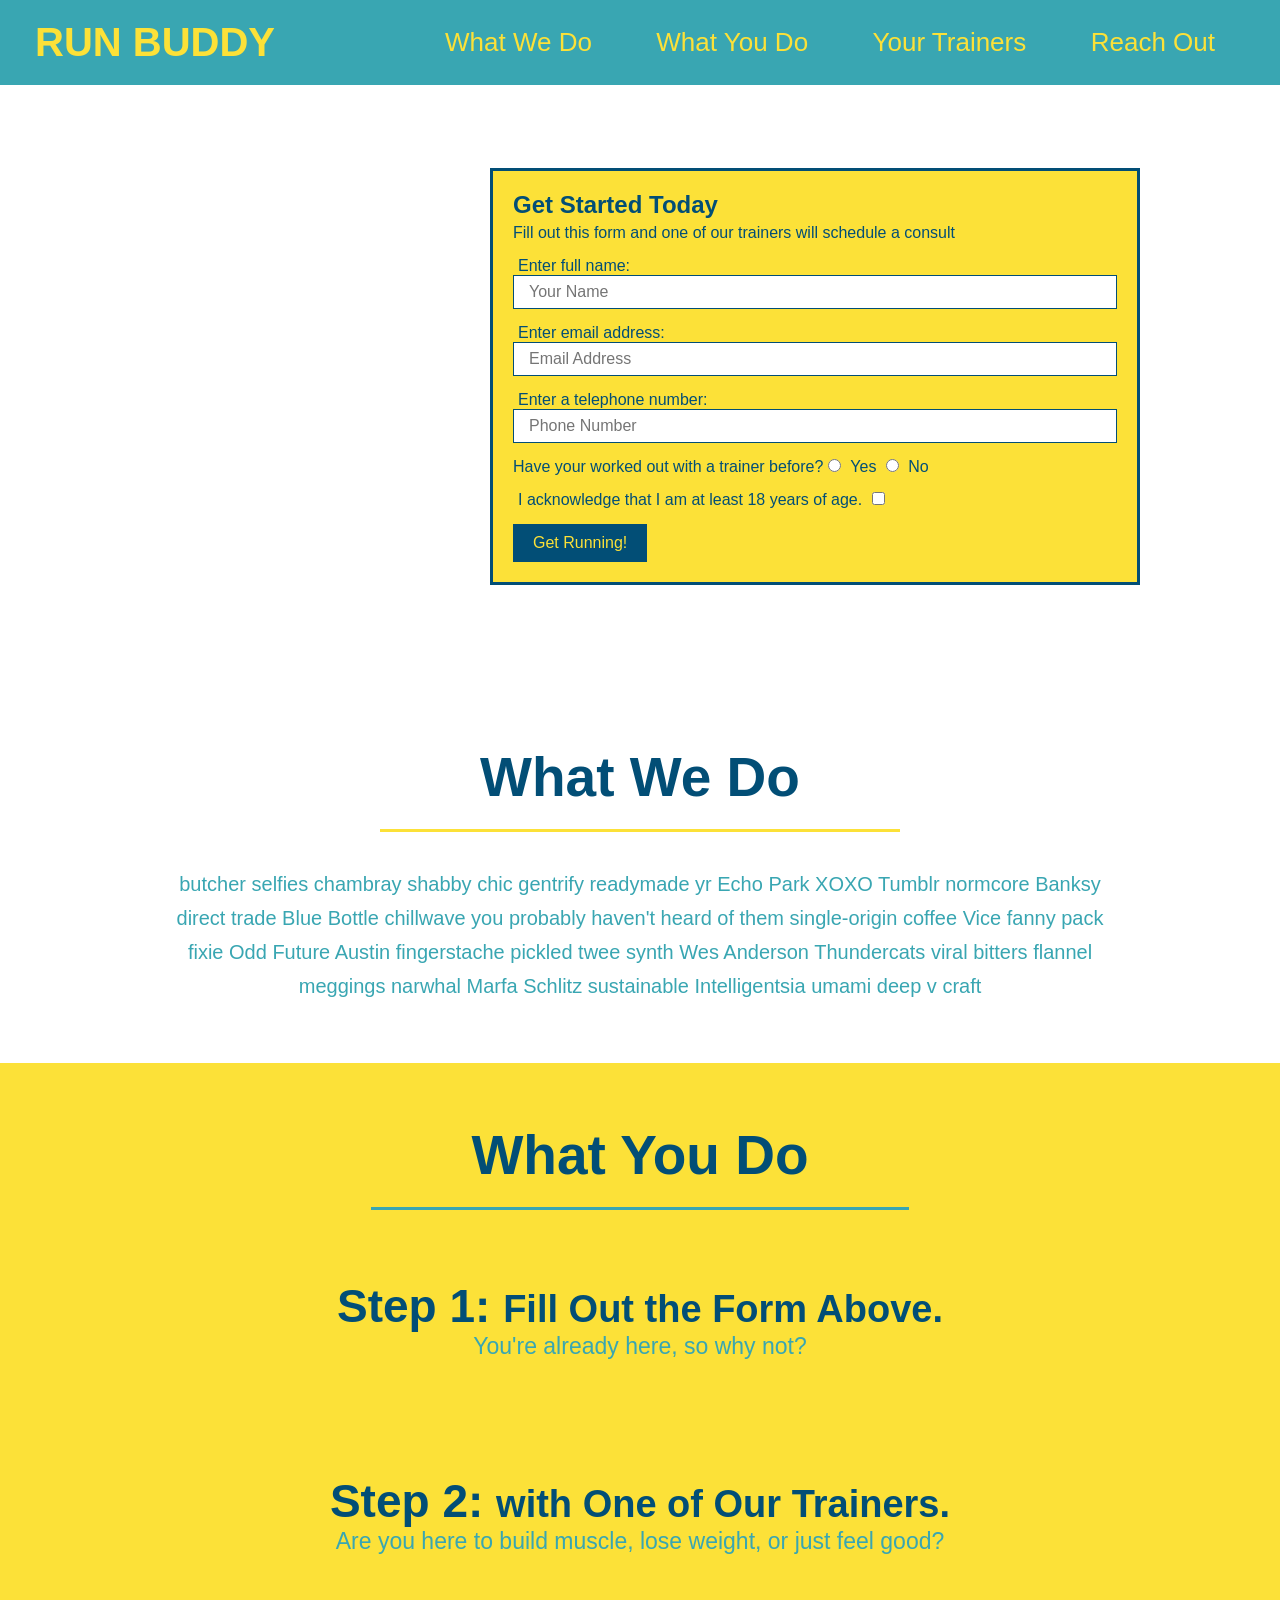
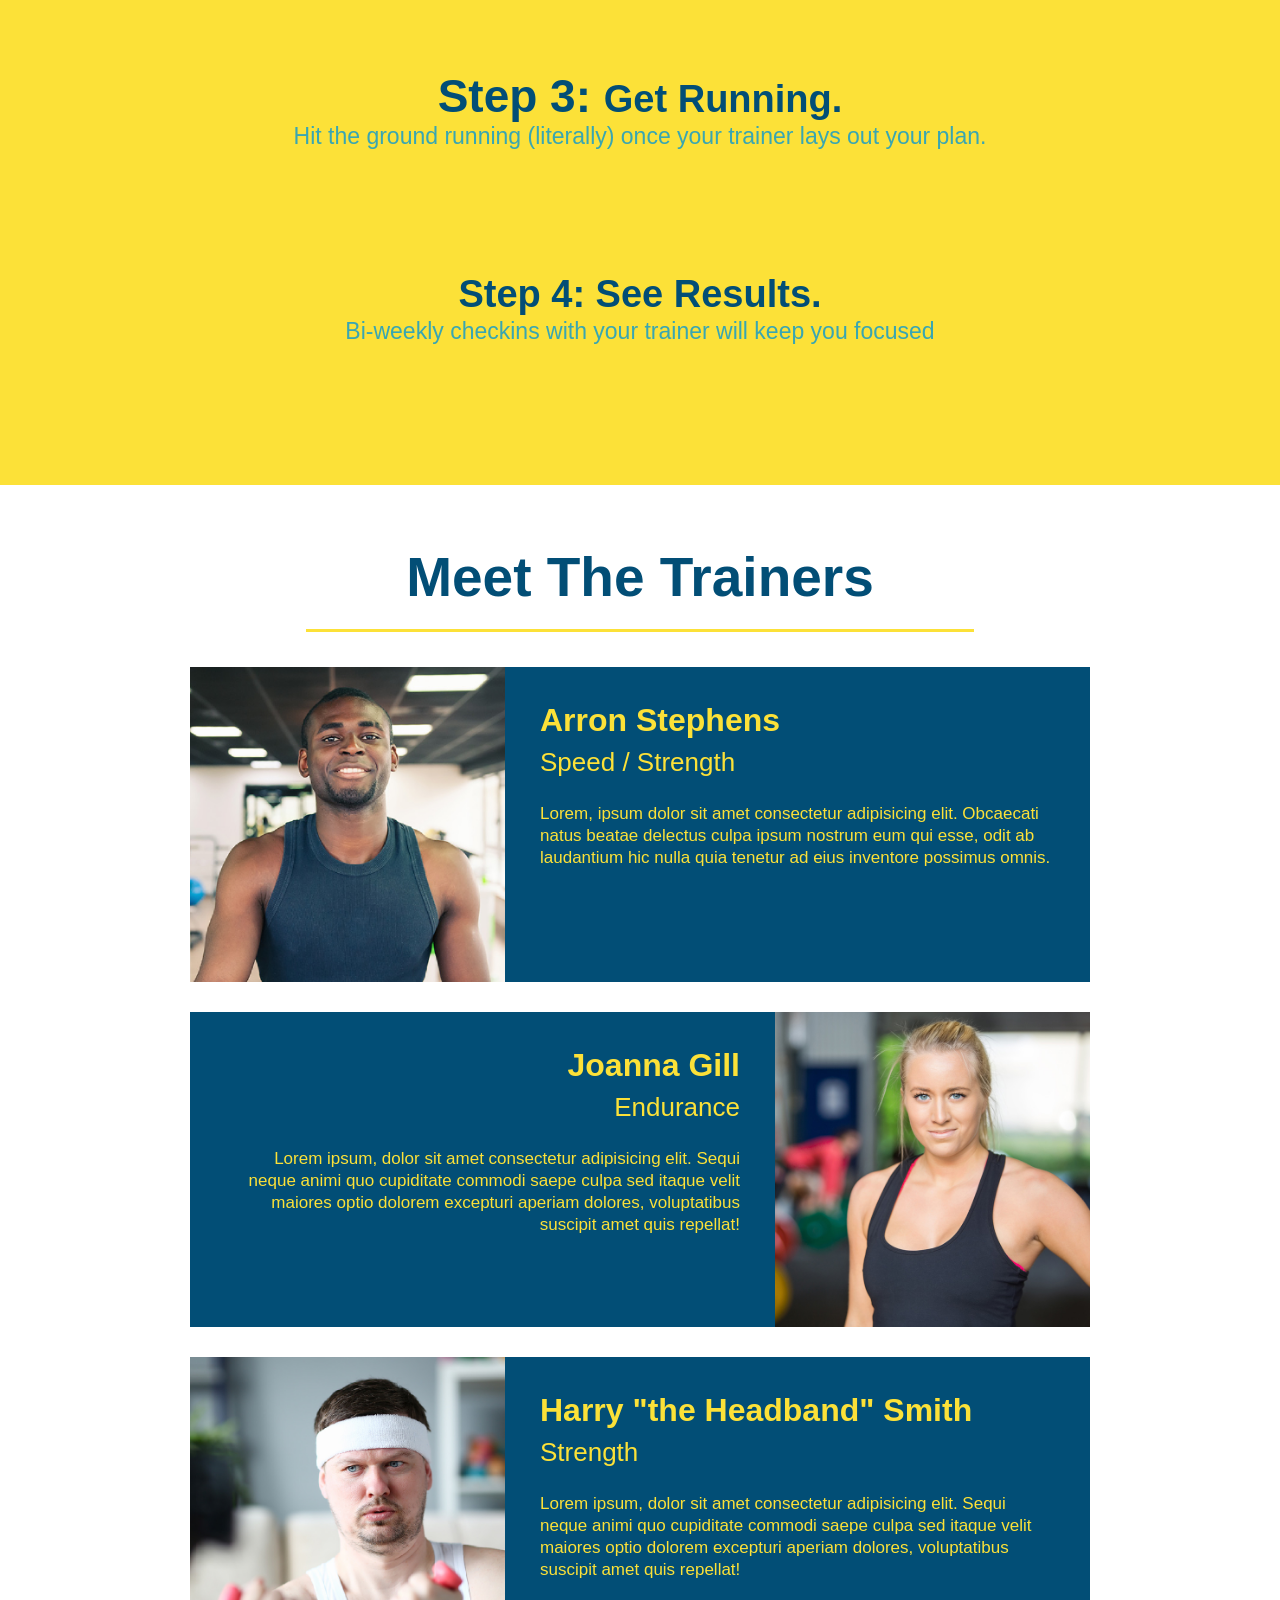
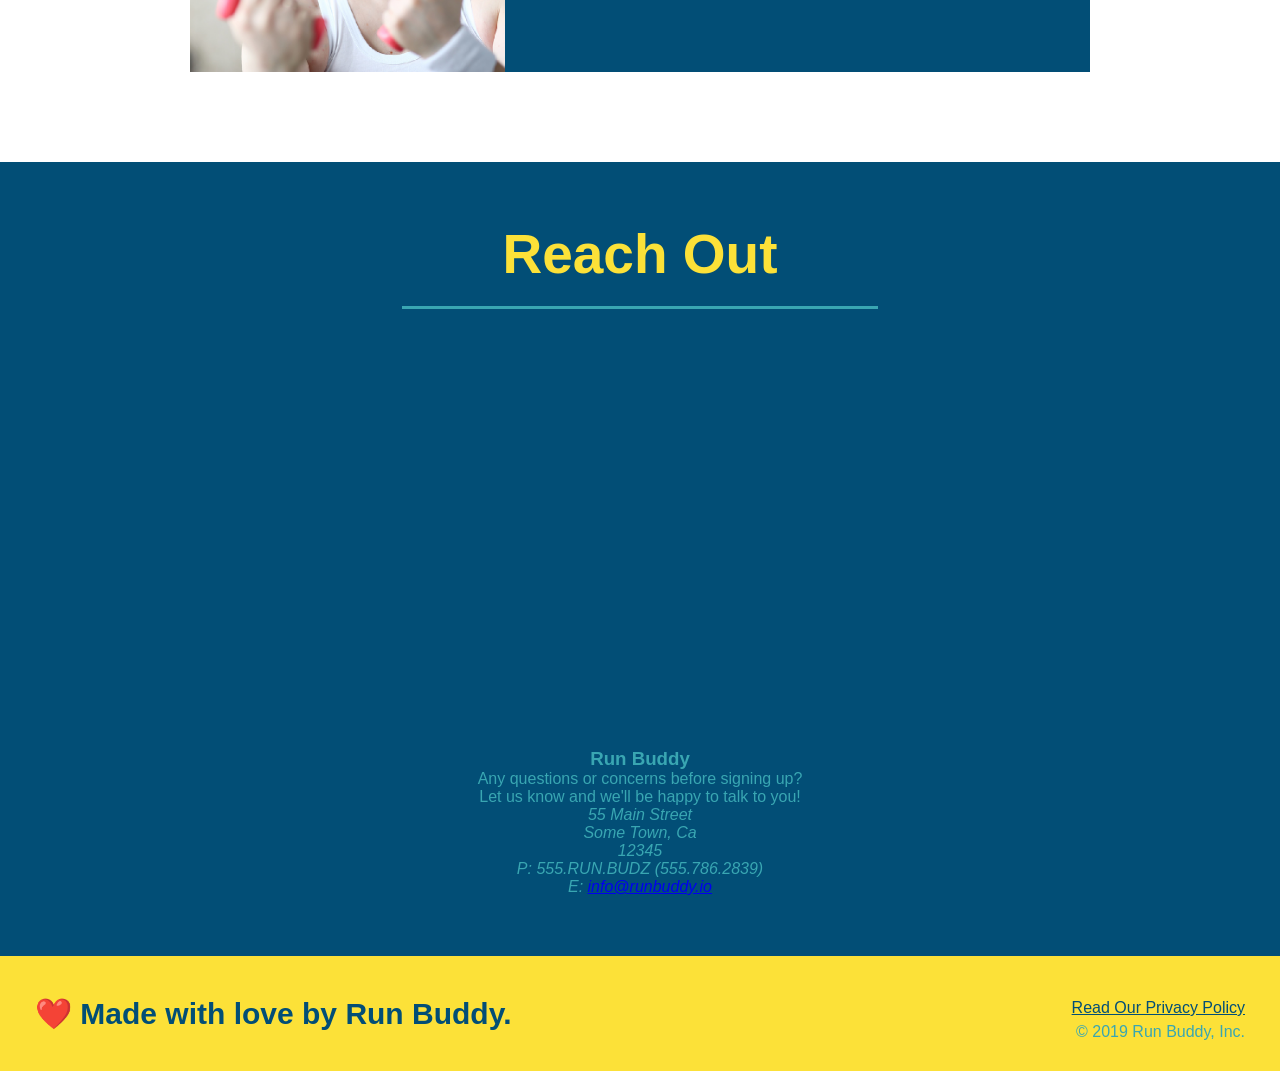
==== index.html @ e0ef7511 "style contact info" ====
<!DOCTYPE html>
<html lang='en'>
    <head>
        <meta charset='UTF-8'/>
        <title>Run Buddy</title>
        <link rel="stylesheet" href="./assets/css/style.css">
    </head>
    <body>
        <!--navigation-->
        <header>
            <h1>RUN BUDDY</h1>
            <nav>
                <ul>
                    <!--list item element-->
                    <li>
                        <!--  anchor element-->
                        <a href='#what-we-do'>What We Do</a>
                    </li>
                    <li>
                        <a href='#what-you-do'>What You Do</a>
                    </li>
                    <li>
                        <a href='#your-trainers'>Your Trainers</a>
                    </li>
                    <li>
                        <a href='#reach-out'>Reach Out</a>                         
                    </li>
                </ul>
            </nav>
        </header>

        <!--hero/jumbotron-->
        <section class="hero">
            <div class="hero-form">
                <h3>Get Started Today</h3>
                <p>Fill out this form and one of our trainers will schedule a consult</p>
                <!--Add form element-->
                <form>
                    <label for="name">Enter full name:</label>
                    <input type="text" placeholder="Your Name" name="name" id="name" class="form-input">
                    
                    <label for="email">Enter email address:</label>
                    <input type="text" placeholder="Email Address" name="email" id="email" class="form-input">
                    
                    <label for="phone">Enter a telephone number:</label>
                    <input type="text" placeholder="Phone Number" name="phone" id="phone" class="form-input">
                    <p>
                        Have your worked out with a trainer before?
                        <input type="radio" name="trainer-confirm" id="trainer-yes" />
                        <label for="trainer-yes">Yes</label>
                        <input type="radio" name="trainer-confirm" id="trainer-no" />
                        <label for="trainer-no">No</label>
                    </p>
                    <p>
                        <label for="checkbox" >
                            I acknowledge that I am at least 18 years of age.
                        </label>
                        <input type="checkbox" name="age-confirm" id="checkbox" />
                    </p>
                    <button type="submit">
                        Get Running!
                    </button>
                </form>
            </div>
        </section>

       <!-- "what we do" section -->
<section id="what-we-do" class="intro">
    <h2 class="section-title primary-border">What We Do</h2>
    <p>
      butcher selfies chambray shabby chic gentrify readymade yr Echo Park XOXO Tumblr normcore Banksy direct trade Blue Bottle chillwave you probably haven't heard of them single-origin coffee Vice fanny pack fixie Odd Future Austin fingerstache pickled twee synth Wes Anderson Thundercats viral bitters flannel meggings narwhal Marfa Schlitz sustainable Intelligentsia umami deep v craft
    </p>
  </section>
  
  <!-- "what you do" section -->
  <section id="what-you-do" class='steps'>
    <h2 class="section-title secondary-border">What You Do</h2>
  
    <div>
        <img src="./assets/images/step-1.svg" alt="" />
      <h3>Step 1: <span>Fill Out the Form Above.</span></h3>
      <p>You're already here, so why not?</p>
    </div>
  
    <div>
        <img src="./assets/images/step-2.svg" alt="" />
        <h3>Step 2: <span> with One of Our Trainers.</span></h3>
        <p>Are you here to build muscle, lose weight, or just feel good?</p>
      </div>
      
      <div>
        <img src="./assets/images/step-3.svg" alt="" />
        <h3>Step 3: <span>Get Running.</span></h3>
        <p>Hit the ground running (literally) once your trainer lays out your plan.</p>
      </div>
      
      <div>
        <img src="./assets/images/step-4.svg" alt="" />
        <h3><span>Step 4: See Results.</span></h3>
        <p>Bi-weekly checkins with your trainer will keep you focused</p>
      </div>
  </section>

        <!--"meet the trainers" section-->
         <section id="your-trainers" class="trainers">
             <h2 class="section-title primary-border">Meet The Trainers</h2>
             <article class="trainer">
                <img src="./assets/images/trainer-1.jpg" alt="Arron Stephens in his workout clothes, ready to pump iron" />
                <div class="trainer-bio text-left">
                    <h3>Arron Stephens</h3>
                    <h4>Speed / Strength</h4>
                    <p>
                        Lorem, ipsum dolor sit amet consectetur adipisicing elit. Obcaecati natus beatae delectus culpa ipsum nostrum eum qui esse, odit ab laudantium hic nulla quia tenetur ad eius inventore possimus omnis.
                    </p>
                </div>
            </article>
            <!-- second trainer bio -->
            <article class="trainer">
            <div class="trainer-bio text-right">
                <h3>Joanna Gill</h3>
                <h4>Endurance</h4>
                <p>
                Lorem ipsum, dolor sit amet consectetur adipisicing elit. Sequi neque animi quo cupiditate commodi saepe culpa sed
                itaque velit maiores optio dolorem excepturi aperiam dolores, voluptatibus suscipit amet quis repellat!
                </p>
            </div>
            <img src="./assets/images/trainer-2.jpg" alt="Joanna Gill cooling off after a workout" />
            </article>

            <!-- third trainer bio -->
            <article class="trainer">
            <img src="./assets/images/trainer-3.jpg" alt="Harry Smith wearing a headband and lifting comically small pink weights" />
            <div class="trainer-bio text-left">
                <h3>Harry "the Headband" Smith</h3>
                <h4>Strength</h4>
                <p>
                Lorem ipsum, dolor sit amet consectetur adipisicing elit. Sequi neque animi quo cupiditate commodi saepe culpa sed
                itaque velit maiores optio dolorem excepturi aperiam dolores, voluptatibus suscipit amet quis repellat!
                </p>
            </div>
            </article>
         </section>

         <!--"reach out" section-->
         <section id="reach-out" class="contact">
            <h2 class="section-title secondary-border">Reach Out</h2>
             <div class="contact-info">
                <iframe 
                src="https://www.google.com/maps/embed?pb=!1m18!1m12!1m3!1d3577.569282111746!2d-81.77278468458314!3d26.27563899354882!2m3!1f0!2f0!3f0!3m2!1i1024!2i768!4f13.1!3m3!1m2!1s0x88db1c07084b2629%3A0xa63853bd81640ff9!2s148%20Cypress%20Way%20E%2C%20Naples%2C%20FL%2034110!5e0!3m2!1sen!2sus!4v1646103007424!5m2!1sen!2sus" 
                width="400" 
                height="400" 
                style="border:0;" 
                allowfullscreen="" 
                loading="lazy">
                </iframe>
            </div>
            <div>
                <h3>Run Buddy</h3>
                <p>
                  Any questions or concerns before signing up?
                  <br />
                  Let us know and we'll be happy to talk to you!
                </p>
                <address>
                  55 Main Street <br/>
                  Some Town, Ca <br/>
                  12345<br />
                  P: 555.RUN.BUDZ (555.786.2839)<br/>
                  E: <a href="mailto:info@runbuddy.io">info@runbuddy.io</a>
                </address>
              </div>
         </section>
    

         <!--footer-->
         <footer>
             <h2>❤️ Made with love by Run Buddy.</h2>
             <div>
                 <a href="#"> Read Our Privacy Policy</a><br />
                 &copy; 2019 Run Buddy, Inc.
             </div>
         </footer>
    </body>
</html>
---- assets/css/style.css ----
*{
    margin:0;
    padding:0;
    box-sizing: border-box;
}
header h1{
    font-weight: bolder;
    font-size: 40px;
    color: #fce138;
    margin: 0;
    display: inline;
}
 header a{
     text-decoration: none;
     color:#fce138;
 }
 header nav{
     float: right;
     margin: 7px 0;
 }
 header nav ul li{
     display: inline;
}
header nav ul li a{
    margin: 0 30px;
    font-weight: lighter;
    font-size: 26px;
}

header{
    padding: 20px 35px;
    background-color:#39a6b2;
}
body {
    color: #39a6b2;
    font-family: Arial, Helvetica, sans-serif;
} 
footer{
    background: #fce138;
    width: 100%;
    padding: 40px 35px;
}
footer h2{
    display: inline;
    color: #024e76;
    font-size: 30px;
    margin: 0;
}
footer div{
    float: right;
    line-height: 1.5;
    text-align: right;
}
footer a{
    color:#024e76;
}
section{
 
    padding: 60px;

}
.hero{
    background-image: url("../images/hero-bg.jpg");
    height: 600px;
    background-size: cover;
    background-position: center;
    position: relative;
}
.hero-form {
    border: 3px solid #024e76;
    background-color: #fce138;
    padding: 20px;
    width: 650px;
    color: #024e76;
    position: absolute;
    bottom: 100px;
    right: 140px;
  }
.hero-form h3 {
    font-size: 24px;
    margin: 0;
  }
  
  .hero-form p {
    margin: 5px 0 15px 0;
  }
  
  .form-input {
    border: 1px solid #024e76;
    display: block;
    padding: 7px 15px;
    font-size: 16px;
    color: #024e76;
    width: 100%;
    margin-bottom: 15px;
  }
  .hero-form label{
      margin: 0 5px;
  }
  .hero-form button {
    color: #fce138;
    background-color: #024e76;
    border: none;
    padding: 10px 20px;
    font-size: 16px;
  }
  /* HERO STYLES END */
  .intro{
      text-align:center;
  }
  .intro h2 {

  }
  .intro p {
    line-height: 1.7;
    color: #39a6b2;
    width: 80%;
    font-size: 20px;
    margin: 0 auto;
  }
  .steps{
      text-align: center;
      background:#fce138;
  }
  .steps h2 {

  }
  .section-title {
    font-size: 55px;
    color: #024e76;
    margin-bottom: 35px;
    padding: 0 100px 20px 100px;
    display: inline-block;
    border-bottom: 3px solid;
  }
  
  .primary-border {
    border-color: #fce138;
  }
  
  .secondary-border {
    border-color: #39a6b2;
  }
  .steps div {
    margin-bottom: 80px;
  }
  
  .steps img {
    width: 15%;
    margin: 10px 0;
  }
  
  .steps h3 {
    color: #024e76;
    font-size: 46px;
    margin-top: 10px;
  }
  
  .steps p {
    color: #39a6b2;
    font-size: 23px;
  }
  .steps span {
    font-size: 38px;
  }
  .trainers{
    text-align:center;
  }
  .trainer {
    width: 900px;
    margin: 0 auto 30px auto;
    background: #024e76;
    color: #fce138;
    overflow: auto;
  }
  .trainer img {
    width: 35%;
    float: left;
    overflow: auto;
  }
  
  .trainer-bio {
    padding: 35px;
    float: left;
    width: 65%;
    overflow: auto;
  }
  .text-left {
    text-align: left;
  }
  
  .text-right {
    text-align: right;
  }
  .trainer-bio h3 {
    font-size: 32px;
    margin-bottom: 8px;
  }
  
  .trainer-bio h4 {
    font-weight: lighter;
    font-size: 26px;
    margin-bottom: 25px;
  }
  
  .trainer-bio p {
    font-size: 17px;
    line-height: 1.3;
  }
  .contact {
    text-align: center;
    background: #024e76;
  }
  .contact h2 {
    color: #fce138;
  }
  .contact-info iframe {
    width: 400px;
    height: 400px;
  }
  .contact-info div {
    width: 410px;
    display: inline-block;
    vertical-align: top;
    text-align: left;
    margin: 30px 0 0 60px;
    color: white;
  }
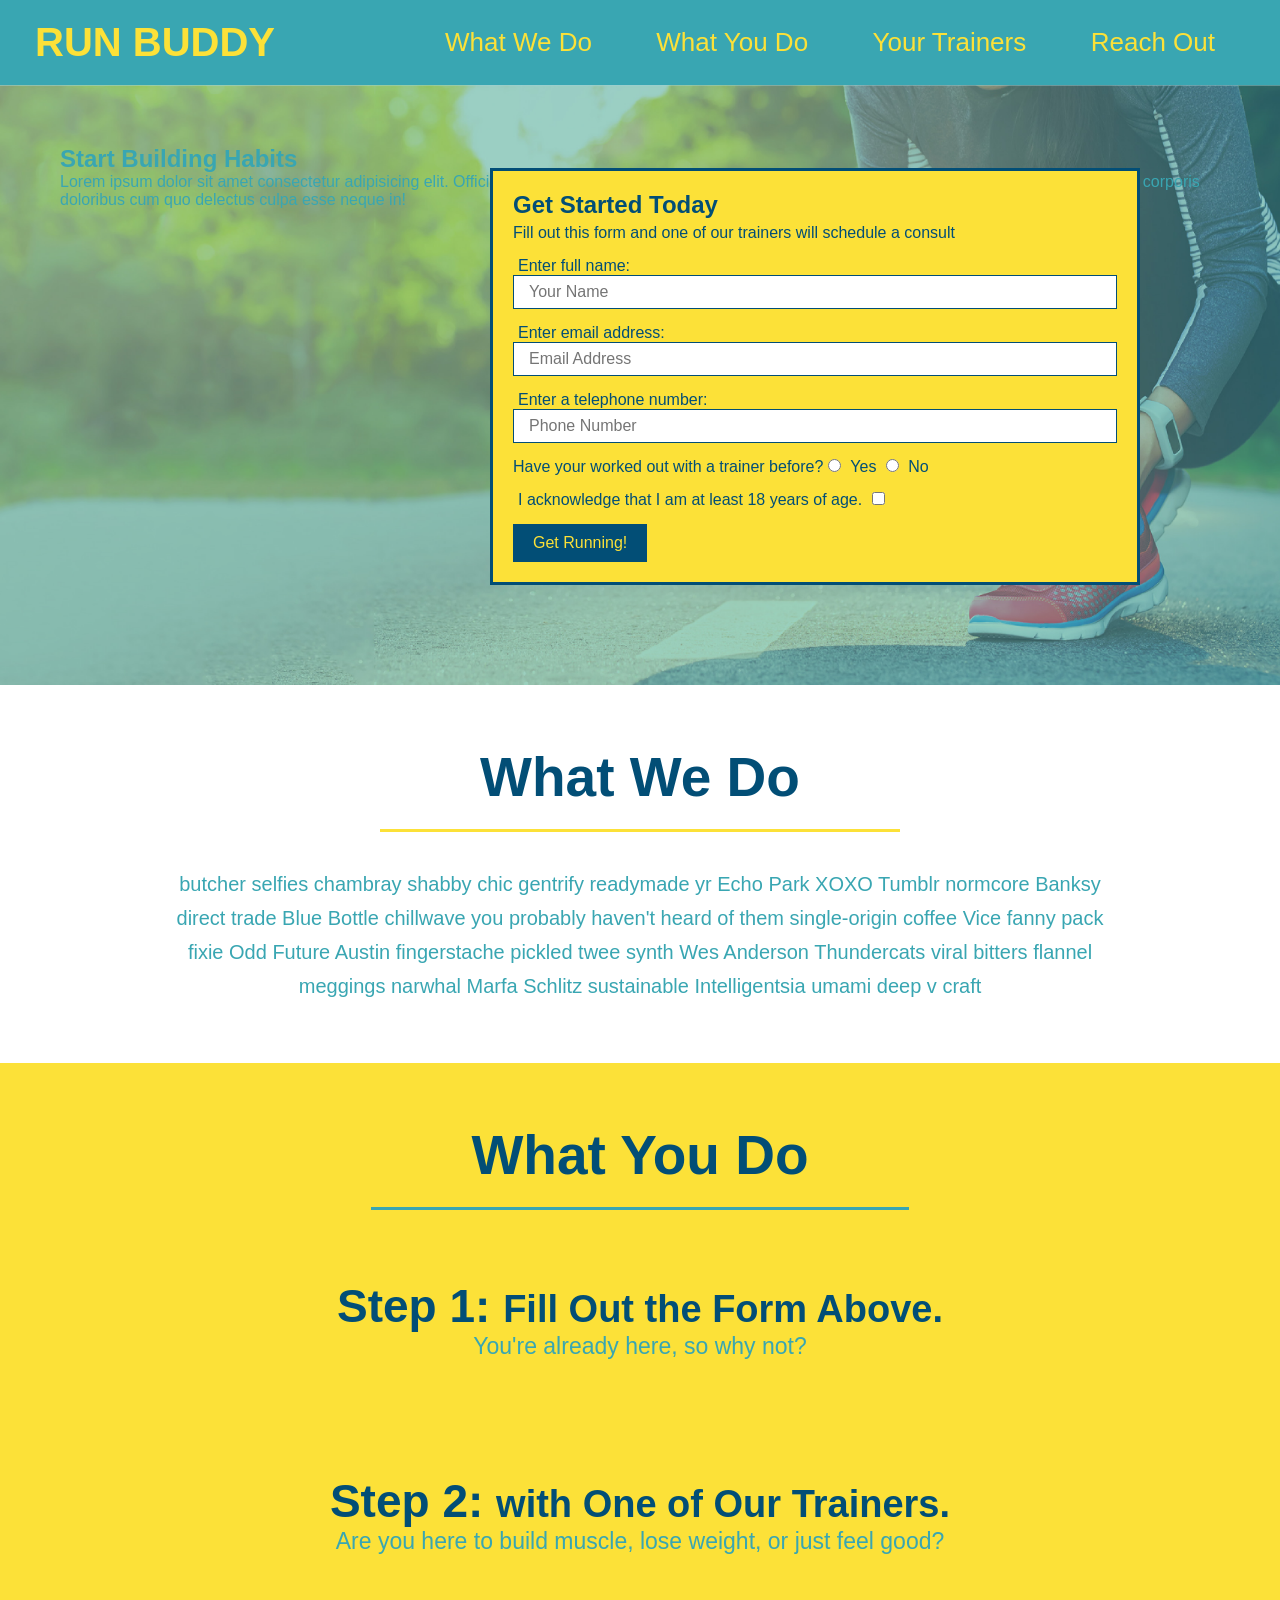
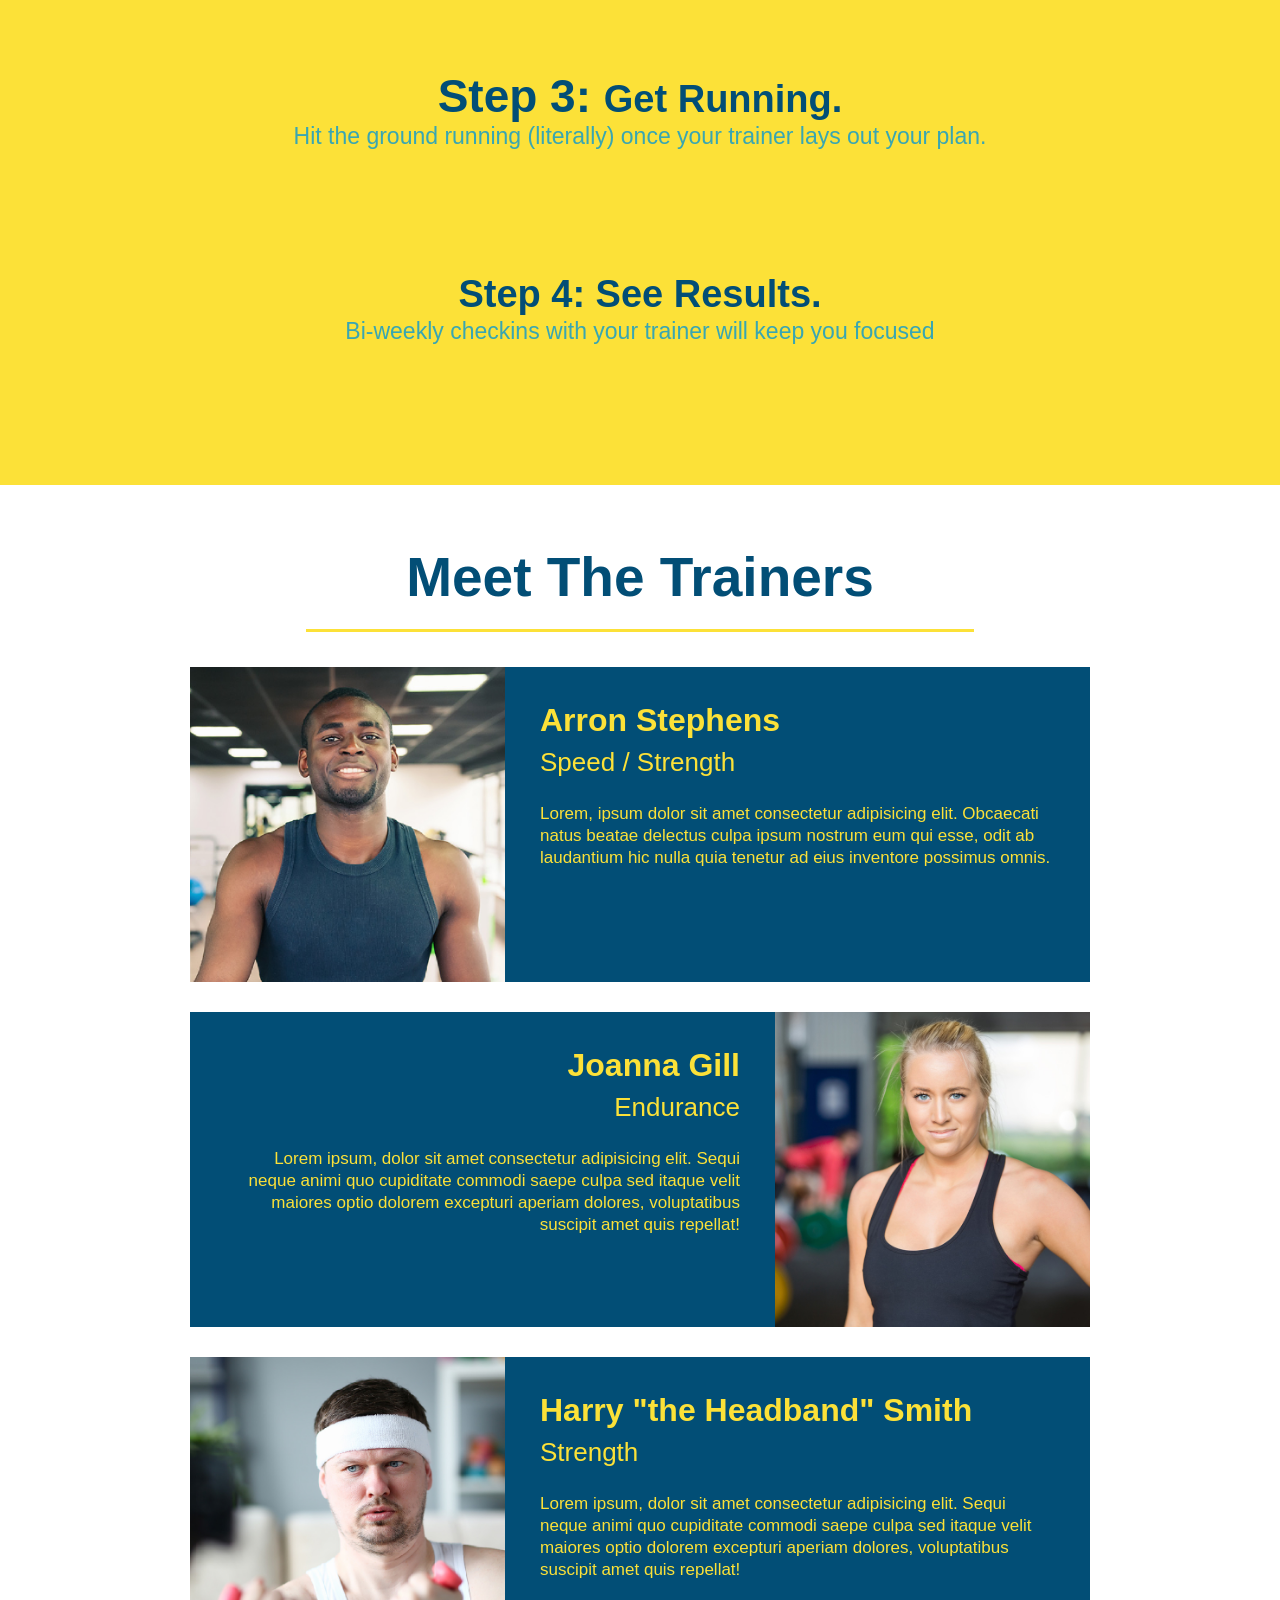
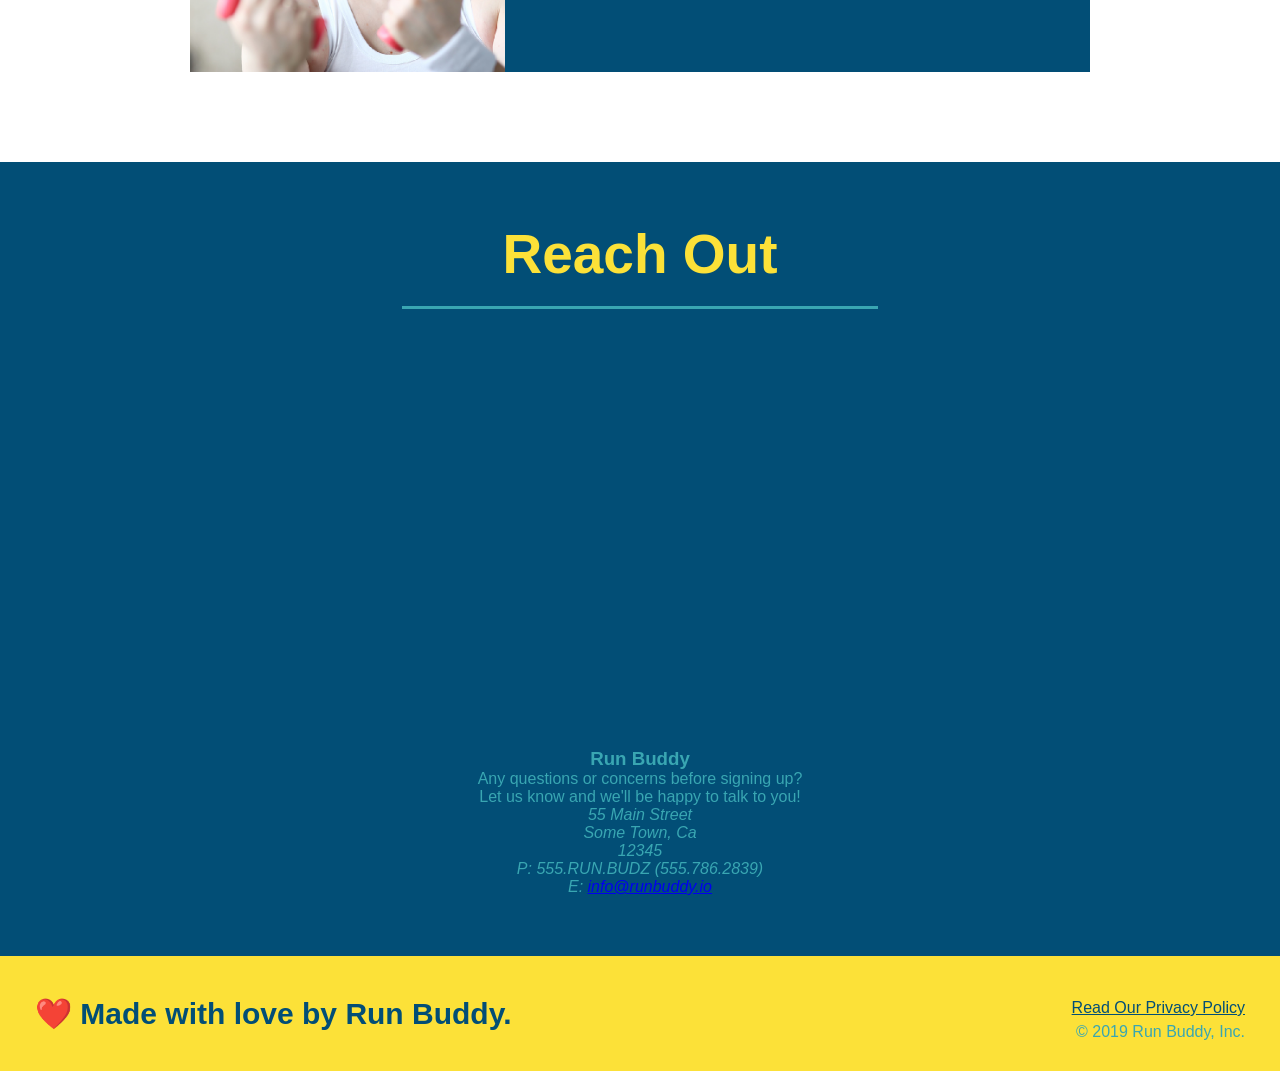
==== commit f441ae43: "add content to hero, replace image" ====
--- a/index.html
+++ b/index.html
@@ -31,6 +31,12 @@
 
         <!--hero/jumbotron-->
         <section class="hero">
+            <div class="hero-cta">
+                <h2>Start Building Habits</h2>
+                <p>
+                    Lorem ipsum dolor sit amet consectetur adipisicing elit. Officiis, quae. Maxime modi pariatur esse nemo porro. Praesentium accusantium libero id, magni corporis doloribus cum quo delectus culpa esse neque in!
+                </p>
+            </div>
             <div class="hero-form">
                 <h3>Get Started Today</h3>
                 <p>Fill out this form and one of our trainers will schedule a consult</p>
@@ -143,12 +149,10 @@
 
          <!--"reach out" section-->
          <section id="reach-out" class="contact">
-            <h2 class="section-title secondary-border">Reach Out</h2>
+            <h2 class="section-title secondary-border contact-info">Reach Out</h2>
              <div class="contact-info">
                 <iframe 
                 src="https://www.google.com/maps/embed?pb=!1m18!1m12!1m3!1d3577.569282111746!2d-81.77278468458314!3d26.27563899354882!2m3!1f0!2f0!3f0!3m2!1i1024!2i768!4f13.1!3m3!1m2!1s0x88db1c07084b2629%3A0xa63853bd81640ff9!2s148%20Cypress%20Way%20E%2C%20Naples%2C%20FL%2034110!5e0!3m2!1sen!2sus!4v1646103007424!5m2!1sen!2sus" 
-                width="400" 
-                height="400" 
                 style="border:0;" 
                 allowfullscreen="" 
                 loading="lazy">
@@ -176,7 +180,7 @@
          <footer>
              <h2>❤️ Made with love by Run Buddy.</h2>
              <div>
-                 <a href="#"> Read Our Privacy Policy</a><br />
+                 <a href="./privacy-policy.html"> Read Our Privacy Policy</a><br />
                  &copy; 2019 Run Buddy, Inc.
              </div>
          </footer>
--- a/assets/css/style.css
+++ b/assets/css/style.css
@@ -225,4 +225,19 @@
     text-align: left;
     margin: 30px 0 0 60px;
     color: white;
+  }
+  .contact-info h3 {
+    color: #fce138;
+    font-size: 32px;
+  }
+  
+  .contact-info p, .contact-info address {
+    margin: 20px 0;
+    line-height: 1.5;
+    font-size: 20px;
+    font-style: normal;
+  }
+  
+  .contact-info a {
+    color: #fce138;
   }
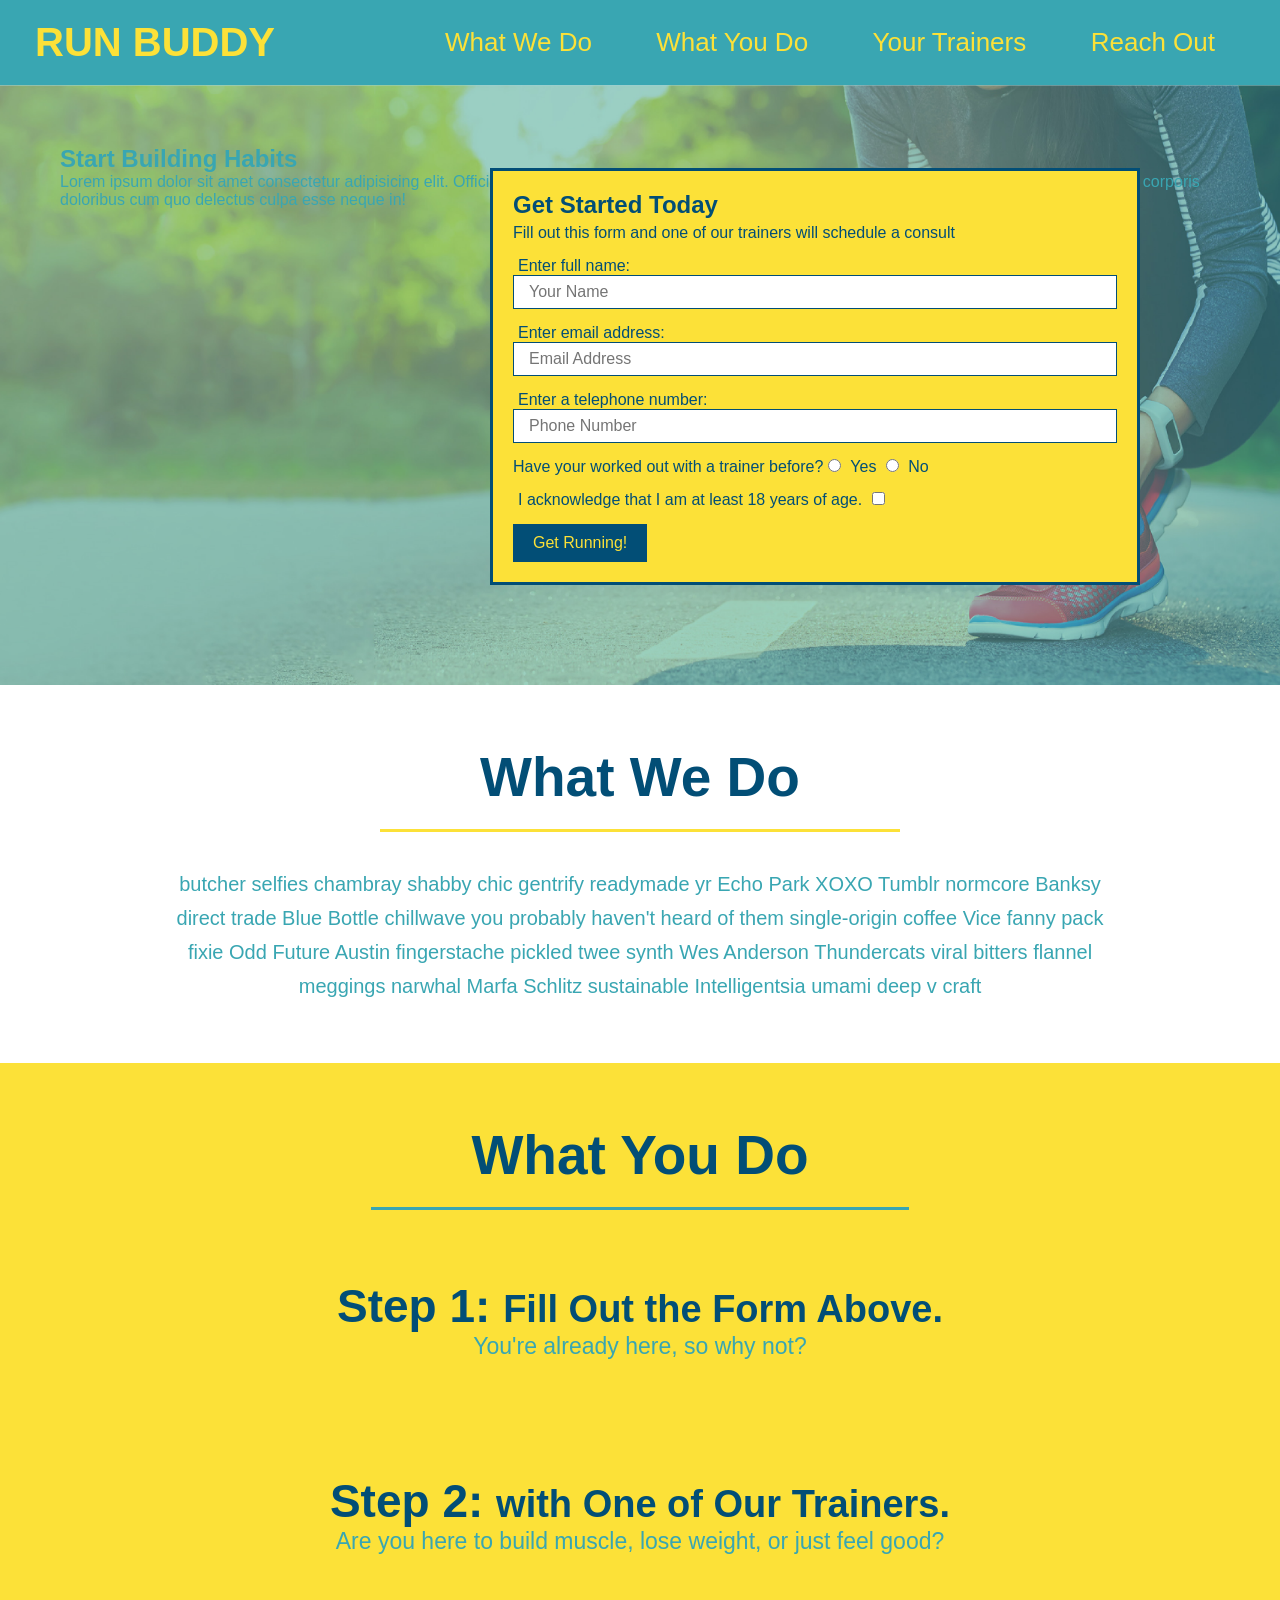
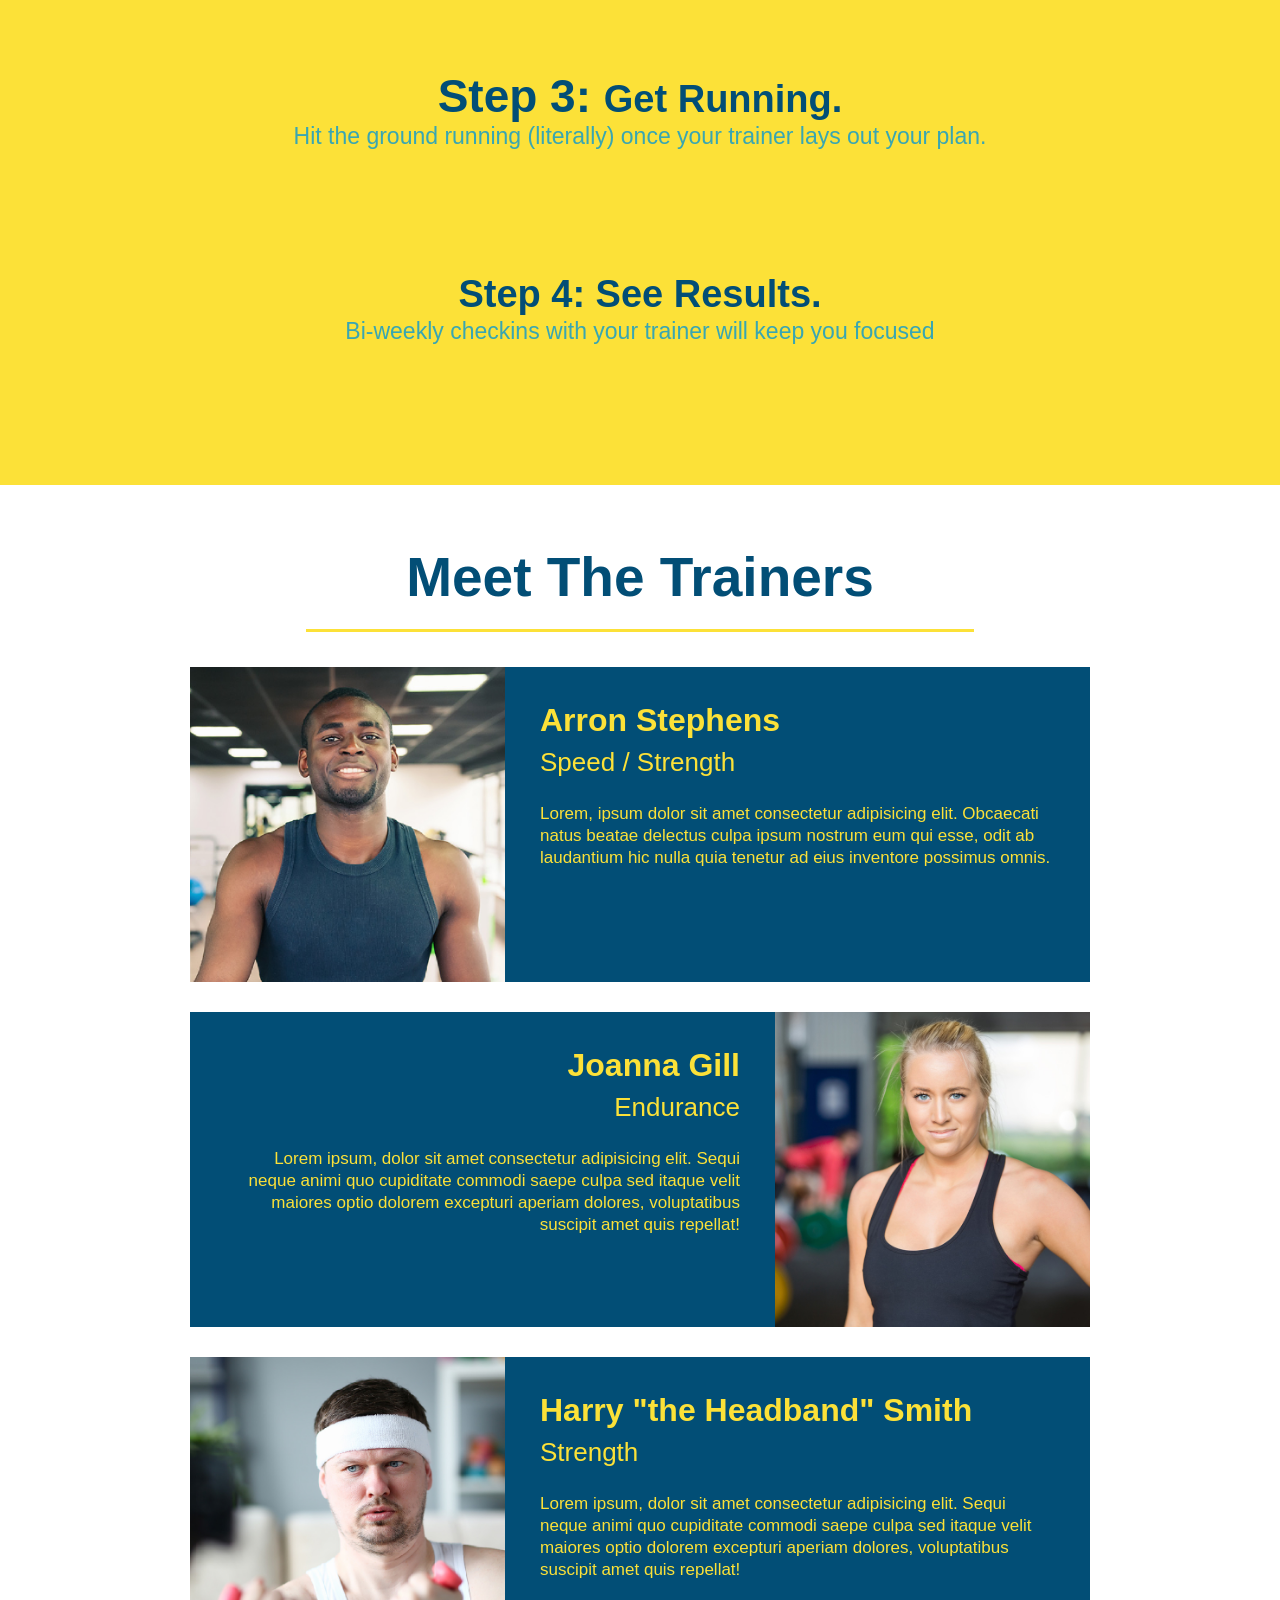
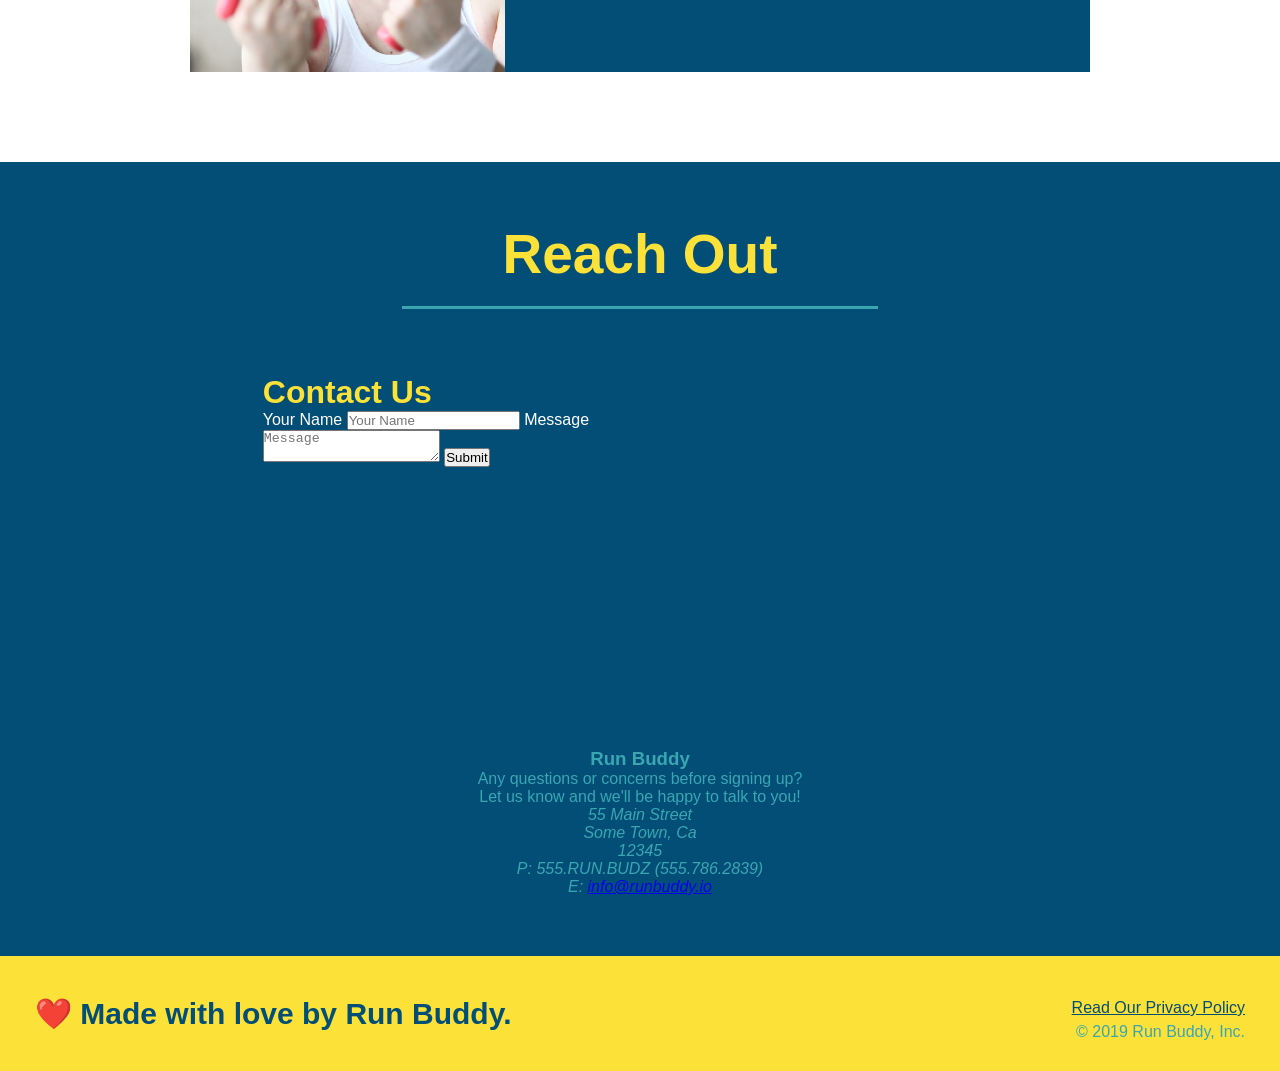
==== commit 35aa4a29: "add contact form" ====
--- a/index.html
+++ b/index.html
@@ -151,6 +151,18 @@
          <section id="reach-out" class="contact">
             <h2 class="section-title secondary-border contact-info">Reach Out</h2>
              <div class="contact-info">
+                <div class="contact-form">
+                    <h3>Contact Us</h3>
+                    <form>
+                       <label for="contact-name">Your Name</label>
+                       <input type="text" id="contact-name" placeholder="Your Name" />
+                  
+                       <label for="contact-message">Message</label>
+                       <textarea id="contact-message" placeholder="Message"></textarea>
+                  
+                       <button type="submit">Submit</button>
+                      </form>
+                </div>
                 <iframe 
                 src="https://www.google.com/maps/embed?pb=!1m18!1m12!1m3!1d3577.569282111746!2d-81.77278468458314!3d26.27563899354882!2m3!1f0!2f0!3f0!3m2!1i1024!2i768!4f13.1!3m3!1m2!1s0x88db1c07084b2629%3A0xa63853bd81640ff9!2s148%20Cypress%20Way%20E%2C%20Naples%2C%20FL%2034110!5e0!3m2!1sen!2sus!4v1646103007424!5m2!1sen!2sus" 
                 style="border:0;" 
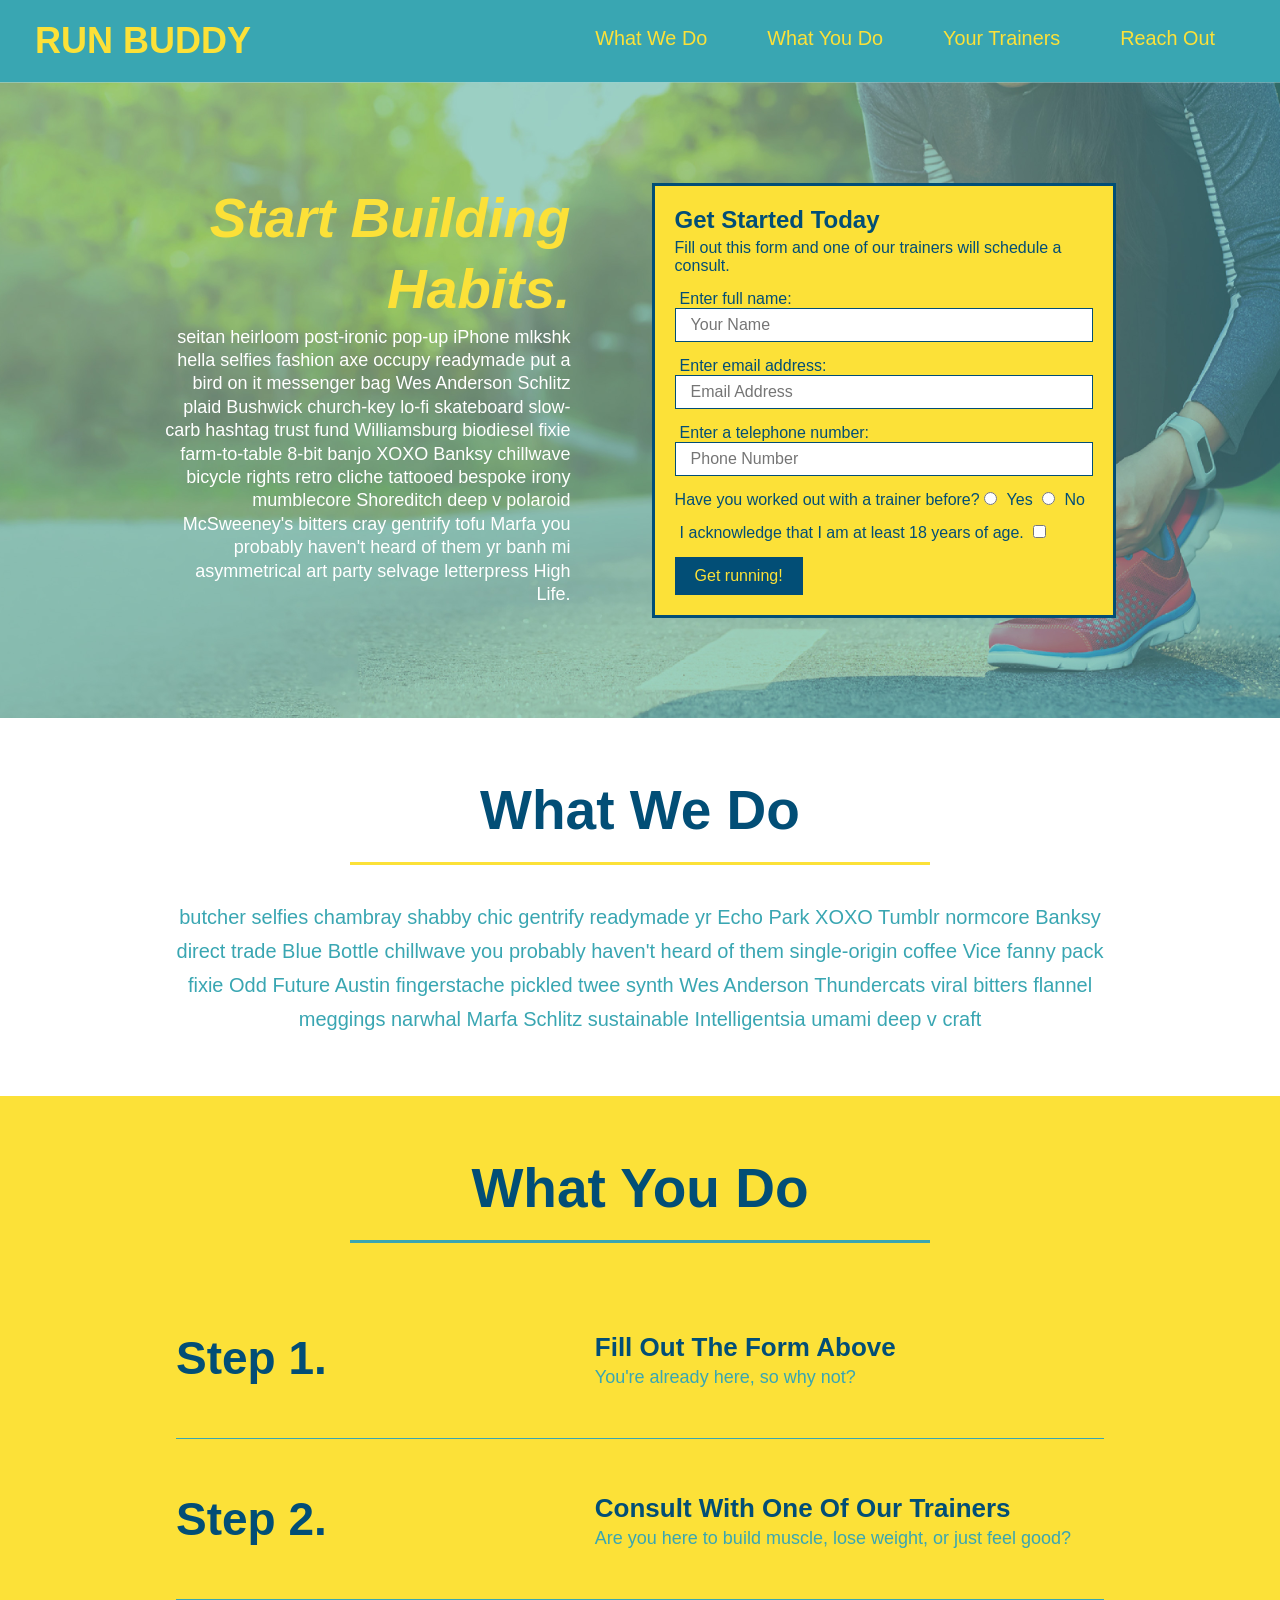
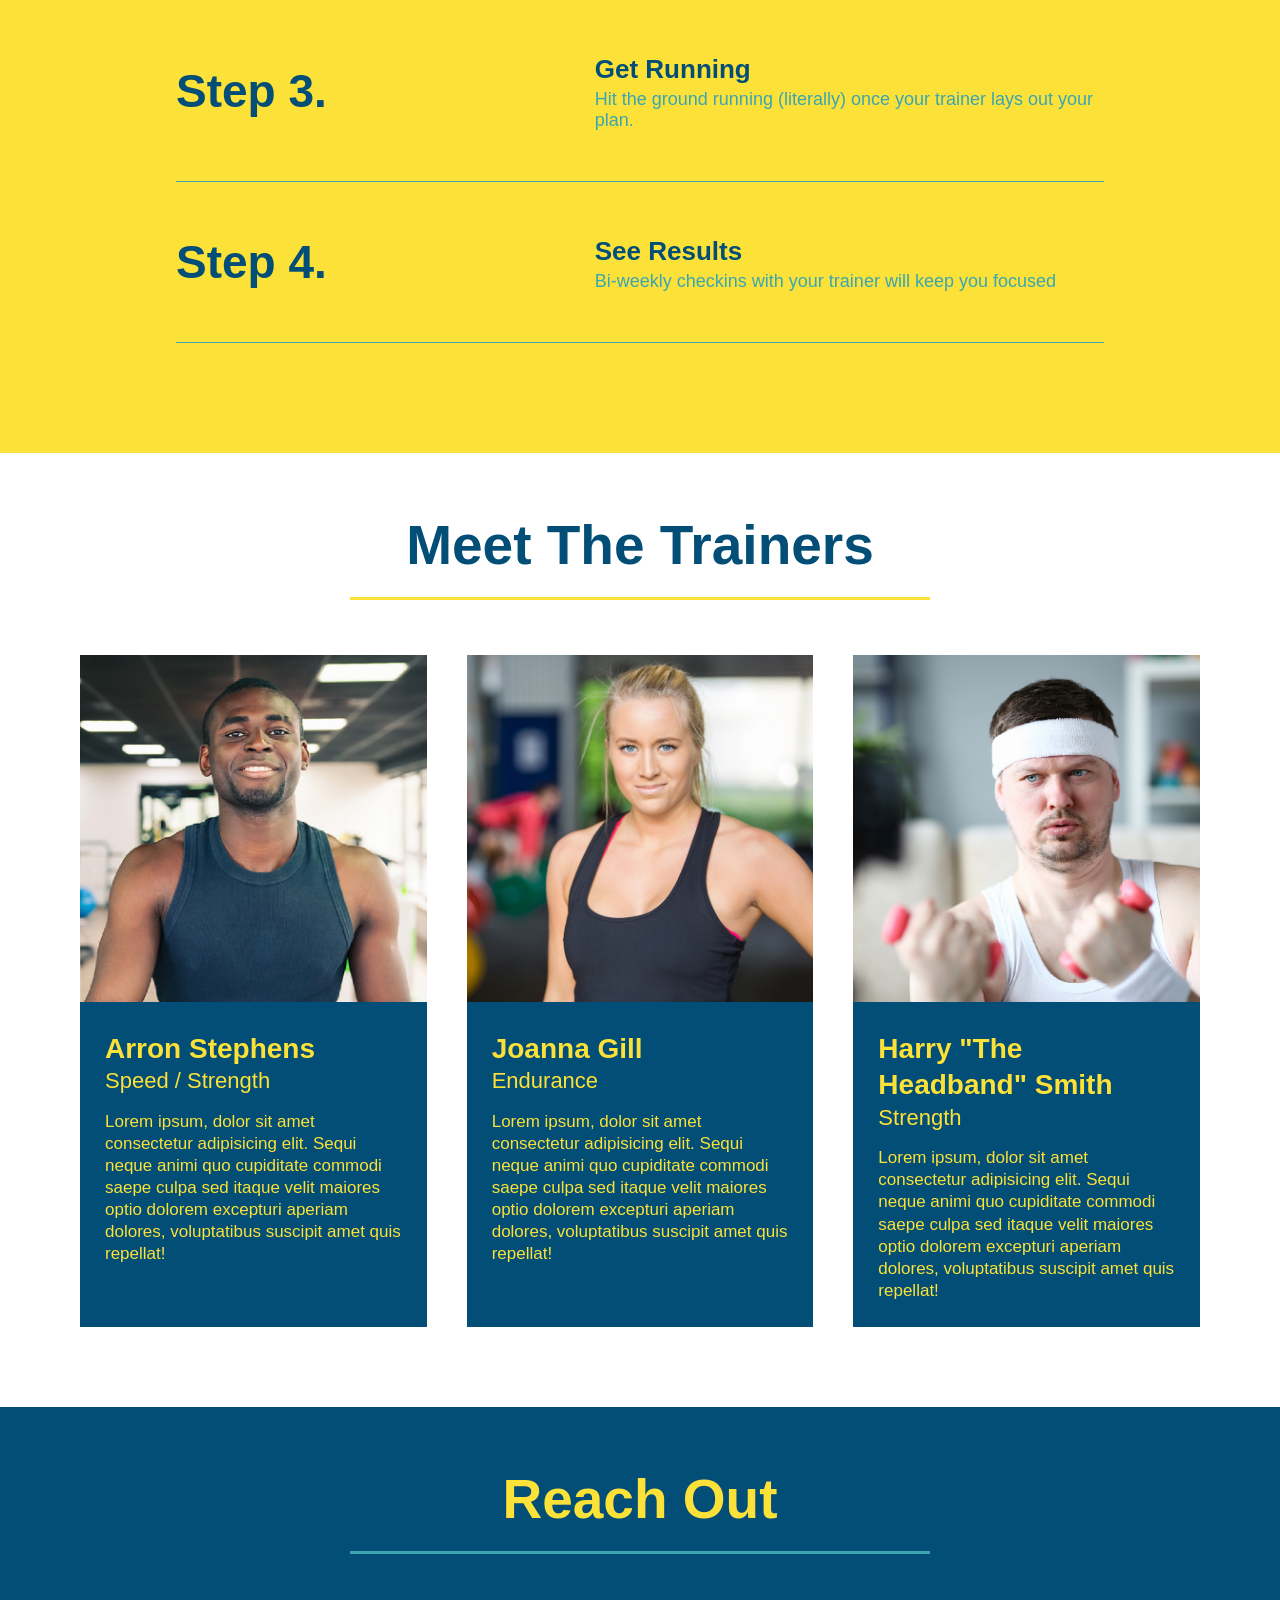
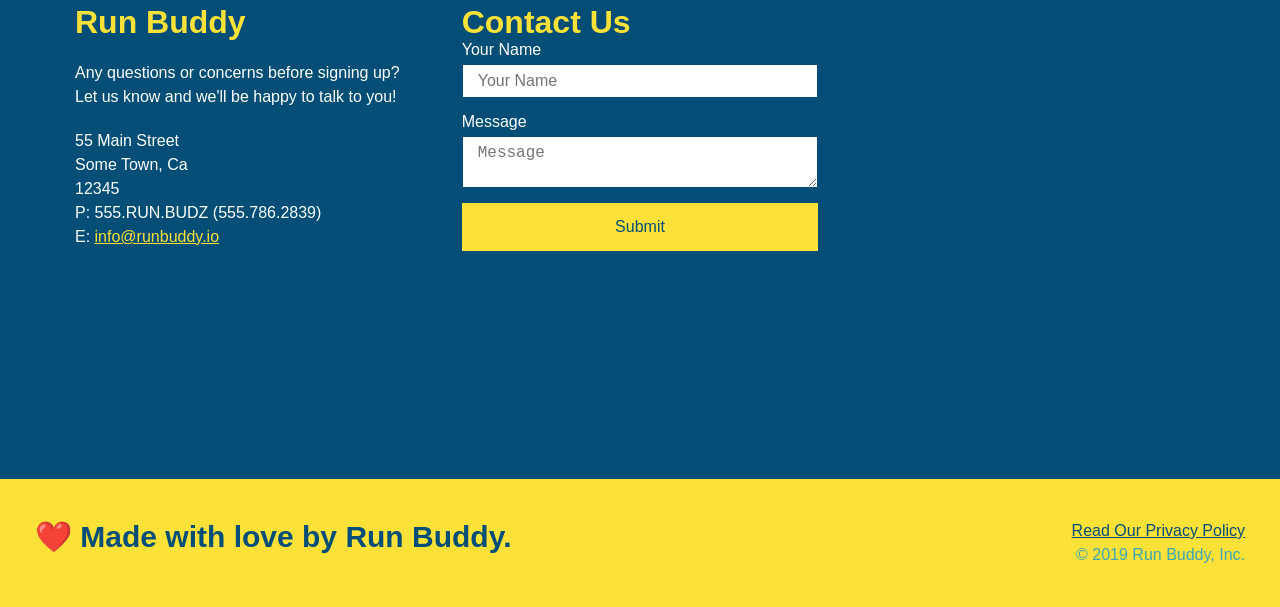
==== commit f6959802: "add flexbox to the steps" ====
--- a/index.html
+++ b/index.html
@@ -1,200 +1,249 @@
+
 <!DOCTYPE html>
-<html lang='en'>
-    <head>
-        <meta charset='UTF-8'/>
-        <title>Run Buddy</title>
-        <link rel="stylesheet" href="./assets/css/style.css">
-    </head>
-    <body>
-        <!--navigation-->
-        <header>
-            <h1>RUN BUDDY</h1>
-            <nav>
-                <ul>
-                    <!--list item element-->
-                    <li>
-                        <!--  anchor element-->
-                        <a href='#what-we-do'>What We Do</a>
-                    </li>
-                    <li>
-                        <a href='#what-you-do'>What You Do</a>
-                    </li>
-                    <li>
-                        <a href='#your-trainers'>Your Trainers</a>
-                    </li>
-                    <li>
-                        <a href='#reach-out'>Reach Out</a>                         
-                    </li>
-                </ul>
-            </nav>
-        </header>
-
-        <!--hero/jumbotron-->
-        <section class="hero">
-            <div class="hero-cta">
-                <h2>Start Building Habits</h2>
-                <p>
-                    Lorem ipsum dolor sit amet consectetur adipisicing elit. Officiis, quae. Maxime modi pariatur esse nemo porro. Praesentium accusantium libero id, magni corporis doloribus cum quo delectus culpa esse neque in!
-                </p>
+<html lang="en">
+  <head>
+    <meta charset="UTF-8" />
+    <link rel="stylesheet" href="./assets/css/style.css">
+    <title>Run Buddy</title>
+  </head>
+  <body>
+    <!-- navigation tags - block level element -->
+    <header>
+      <h1>
+        <a href="/">RUN BUDDY</a>
+      </h1>
+      <nav>
+        <ul>
+          <li>
+            <a href="#what-we-do">What We Do</a>
+          </li>
+          <li>
+            <a href="#what-you-do">What You Do</a>
+          </li>
+          <li>
+            <a href="#your-trainers">Your Trainers</a>
+          </li>
+          <li>
+            <a href="#reach-out">Reach Out</a>
+          </li>
+          
+        </ul>
+      </nav>
+    </header>
+    <!-- end navigation -->
+
+    <!-- hero/jumbotron -->
+    <section class="hero">
+      <div class="hero-cta">
+        <h2>Start Building Habits.</h2>
+        <p>
+          seitan heirloom post-ironic pop-up iPhone mlkshk hella selfies fashion axe occupy readymade put a bird on it
+          messenger bag Wes Anderson Schlitz plaid Bushwick church-key lo-fi skateboard slow-carb hashtag trust fund
+          Williamsburg biodiesel fixie farm-to-table 8-bit banjo XOXO Banksy chillwave bicycle rights retro cliche
+          tattooed bespoke irony mumblecore Shoreditch deep v polaroid McSweeney's bitters cray gentrify tofu Marfa you
+          probably haven't heard of them yr banh mi asymmetrical art party selvage letterpress High Life.
+        </p>
+      </div>
+
+      <div class="hero-form">
+        <h3>Get Started Today</h3>
+        <p>Fill out this form and one of our trainers will schedule a consult.</p>
+        <form>
+          <label for="name">Enter full name:</label>
+          <input type="text" placeholder="Your Name" id="name" name="name" class="form-input" />
+          <label for="email">Enter email address:</label>
+          <input type="email" placeholder="Email Address" id="email" name="email" class="form-input" />
+          <label for="phone">Enter a telephone number:</label>
+          <input type="tel" placeholder="Phone Number" name="phone" id="phone" class="form-input" />
+          <p>
+            Have you worked out with a trainer before? 
+            <input type="radio" name="trainer-confirm" id="trainer-yes" />
+            <label for="trainer-yes">Yes</label>
+            <input type="radio" name="trainer-confirm" id="trainer-no"/>
+            <label for="trainer-no">No</label>
+          </p>
+          <p>
+            <label for="checkbox">
+              I acknowledge that I am at least 18 years of age.
+            </label>
+            <input type="checkbox" name="checkpoint1" id="checkbox" />
+          </p>
+          <button type="submit">
+            Get running!
+          </button>
+        </form>
+      </div>
+    </section>
+    <!-- end header -->
+
+    <!-- "what we do" start - <section> -->
+    <section id="what-we-do" class="intro">
+      <div class="flex-row">
+        <h2 class="section-title primary-border">
+          What We Do
+        </h2>
+      </div>
+      <div class="flex-row">
+        <p>
+          butcher selfies chambray shabby chic gentrify readymade yr Echo Park XOXO Tumblr normcore Banksy direct trade  Blue Bottle chillwave you probably haven't heard of them single-origin coffee Vice fanny pack fixie Odd Future Austin fingerstache pickled twee synth Wes Anderson Thundercats viral bitters flannel meggings narwhal Marfa Schlitz sustainable Intelligentsia umami deep v craft
+        </p>
+      </div>
+    </section>
+    <!-- end "what we do" -->
+
+    <!-- "what you do" start -->
+    <section id="what-you-do" class="steps">
+      <div class="flex-row">
+        <h2 class="section-title secondary-border">
+          What You Do
+        </h2> 
+      </div>
+      <div class="step">
+        <h3>Step 1.</h3>
+        <div class="step-info">
+          <div class="step-img">
+            <img src="./assets/images/step-1.svg" alt="" />
+          </div>
+          <div class="step-text">
+            <h4>Fill Out The Form Above</h4>
+            <p>You're already here, so why not?</p>
+          </div>
+        </div>
+      </div>
+      <div class="step">
+        <h3>Step 2.</h3>
+        <div class="step-info">
+          <div class="step-img">
+            <img src="./assets/images/step-2.svg" alt="" />
+          </div>
+          <div class="step-text">
+            <h4>Consult With One Of Our Trainers</h4>
+            <p>Are you here to build muscle, lose weight, or just feel good?</p>
+          </div>
+        </div>
+      </div>
+      <div class="step">
+        <h3>Step 3.</h3>
+        <div class="step-info">
+          <div class="step-img">
+            <img src="./assets/images/step-3.svg" alt="" />
+          </div>
+          <div class="step-text">
+            <h4>Get Running</h4>
+            <p>Hit the ground running (literally) once your trainer lays out your plan.</p>
+          </div>
+        </div>
+      </div>
+      <div class="step">
+        <h3>Step 4.</h3>
+        <div class="step-info">
+          <div class="step-img">
+            <img src="./assets/images/step-4.svg" alt="" />
+          </div>
+          <div class="step-text">
+            <h4>See Results</h4>
+            <p>Bi-weekly checkins with your trainer will keep you focused</p>
+          </div>
+        </div>
+      </div>
+    </section>
+    <!-- "what you do" end -->
+
+    <!-- "meet the trainers" start -->
+    <section id="your-trainers">
+      <div class="flex-row">
+        <h2 class="section-title primary-border">
+          Meet The Trainers
+        </h2>
+      </div>
+
+      <div class="trainers">
+        <article class="trainer">
+          <img src="./assets/images/trainer-1.jpg" alt="Arron Stephens in his workout clothes, ready to pump iron" />
+          <div class="trainer-bio">
+            <h3 class="trainer-name">Arron Stephens</h3>
+            <h4 class="trainer-role">Speed / Strength</h4>
+            <p>Lorem ipsum, dolor sit amet consectetur adipisicing elit. Sequi neque animi quo cupiditate commodi saepe culpa sed itaque velit maiores optio dolorem excepturi aperiam dolores, voluptatibus suscipit amet quis repellat!</p>
+          </div>
+        </article>
+
+        <article class="trainer">
+          <img src="./assets/images/trainer-2.jpg" alt="Joanna Gill cooling off after a work out" />
+          <div class="trainer-bio">
+            <h3 class="trainer-name">Joanna Gill</h3>
+            <h4 class="trainer-role">Endurance</h4>
+            <p>Lorem ipsum, dolor sit amet consectetur adipisicing elit. Sequi neque animi quo cupiditate commodi saepe culpa sed itaque velit maiores optio dolorem excepturi aperiam dolores, voluptatibus suscipit amet quis repellat!</p>
             </div>
-            <div class="hero-form">
-                <h3>Get Started Today</h3>
-                <p>Fill out this form and one of our trainers will schedule a consult</p>
-                <!--Add form element-->
-                <form>
-                    <label for="name">Enter full name:</label>
-                    <input type="text" placeholder="Your Name" name="name" id="name" class="form-input">
-                    
-                    <label for="email">Enter email address:</label>
-                    <input type="text" placeholder="Email Address" name="email" id="email" class="form-input">
-                    
-                    <label for="phone">Enter a telephone number:</label>
-                    <input type="text" placeholder="Phone Number" name="phone" id="phone" class="form-input">
-                    <p>
-                        Have your worked out with a trainer before?
-                        <input type="radio" name="trainer-confirm" id="trainer-yes" />
-                        <label for="trainer-yes">Yes</label>
-                        <input type="radio" name="trainer-confirm" id="trainer-no" />
-                        <label for="trainer-no">No</label>
-                    </p>
-                    <p>
-                        <label for="checkbox" >
-                            I acknowledge that I am at least 18 years of age.
-                        </label>
-                        <input type="checkbox" name="age-confirm" id="checkbox" />
-                    </p>
-                    <button type="submit">
-                        Get Running!
-                    </button>
-                </form>
-            </div>
-        </section>
-
-       <!-- "what we do" section -->
-<section id="what-we-do" class="intro">
-    <h2 class="section-title primary-border">What We Do</h2>
-    <p>
-      butcher selfies chambray shabby chic gentrify readymade yr Echo Park XOXO Tumblr normcore Banksy direct trade Blue Bottle chillwave you probably haven't heard of them single-origin coffee Vice fanny pack fixie Odd Future Austin fingerstache pickled twee synth Wes Anderson Thundercats viral bitters flannel meggings narwhal Marfa Schlitz sustainable Intelligentsia umami deep v craft
-    </p>
-  </section>
-  
-  <!-- "what you do" section -->
-  <section id="what-you-do" class='steps'>
-    <h2 class="section-title secondary-border">What You Do</h2>
-  
-    <div>
-        <img src="./assets/images/step-1.svg" alt="" />
-      <h3>Step 1: <span>Fill Out the Form Above.</span></h3>
-      <p>You're already here, so why not?</p>
-    </div>
-  
-    <div>
-        <img src="./assets/images/step-2.svg" alt="" />
-        <h3>Step 2: <span> with One of Our Trainers.</span></h3>
-        <p>Are you here to build muscle, lose weight, or just feel good?</p>
-      </div>
-      
+          </article>
+
+        <article class="trainer">
+          <img src="./assets/images/trainer-3.jpg" alt="Harry Smith wearing a headband and lifting comically small pink weights" />
+          <div class="trainer-bio">
+            <h3 class="trainer-name">Harry "The Headband" Smith</h3>
+            <h4 class="trainer-role">Strength</h4>
+            <p>Lorem ipsum, dolor sit amet consectetur adipisicing elit. Sequi neque animi quo cupiditate commodi saepe culpa sed itaque velit maiores optio dolorem excepturi aperiam dolores, voluptatibus suscipit amet quis repellat!</p>
+          </div>
+        </article>
+      </div>
+    </section>
+    <!-- "meet the trainers" end -->
+
+    <!-- "reach out" start -->
+    <section id="reach-out" class="contact">
+      <div class="flex-row">
+        <h2 class="section-title secondary-border">
+          Reach Out
+        </h2>
+      </div>
+
+      <div class="contact-info">
+        <div>
+          <h3>Run Buddy</h3>
+          <p>
+            Any questions or concerns before signing up? 
+            <br/>
+            Let us know and we'll be happy to talk to you!
+          </p>
+
+          <address>
+            55 Main Street <br/>
+            Some Town, Ca <br/>
+            12345<br/>
+            P: 555.RUN.BUDZ (555.786.2839)<br/>
+            E: <a href="mailto:info@runbuddy.io">info@runbuddy.io</a>
+          </address>
+          
+        </div>
+
+        <div class="contact-form">
+          <h3>Contact Us</h3>
+          <form>
+            <label for="contact-name">Your Name</label>
+            <input type="text" id="contact-name" placeholder="Your Name" />
+        
+            <label for="contact-message">Message</label>
+            <textarea id="contact-message" placeholder="Message"></textarea>
+        
+            <button type="submit">Submit</button>
+          </form>
+        </div>
+        
+        <iframe
+          src="https://www.google.com/maps/embed?pb=!1m14!1m12!1m3!1d12182.30520634488!2d-74.0652613!3d40.2407219!2m3!1f0!2f0!3f0!3m2!1i1024!2i768!4f13.1!5e0!3m2!1sen!2sus!4v1561060983193!5m2!1sen!2sus"
+          frameborder="0" style="border:0" allowfullscreen>
+        </iframe>
+      </div>
+    </section>
+    <!-- "reach out" end -->
+
+    <!-- footer -->
+    <footer>
+      <h2>❤️ Made with love by Run Buddy.</h2>
       <div>
-        <img src="./assets/images/step-3.svg" alt="" />
-        <h3>Step 3: <span>Get Running.</span></h3>
-        <p>Hit the ground running (literally) once your trainer lays out your plan.</p>
-      </div>
-      
-      <div>
-        <img src="./assets/images/step-4.svg" alt="" />
-        <h3><span>Step 4: See Results.</span></h3>
-        <p>Bi-weekly checkins with your trainer will keep you focused</p>
-      </div>
-  </section>
-
-        <!--"meet the trainers" section-->
-         <section id="your-trainers" class="trainers">
-             <h2 class="section-title primary-border">Meet The Trainers</h2>
-             <article class="trainer">
-                <img src="./assets/images/trainer-1.jpg" alt="Arron Stephens in his workout clothes, ready to pump iron" />
-                <div class="trainer-bio text-left">
-                    <h3>Arron Stephens</h3>
-                    <h4>Speed / Strength</h4>
-                    <p>
-                        Lorem, ipsum dolor sit amet consectetur adipisicing elit. Obcaecati natus beatae delectus culpa ipsum nostrum eum qui esse, odit ab laudantium hic nulla quia tenetur ad eius inventore possimus omnis.
-                    </p>
-                </div>
-            </article>
-            <!-- second trainer bio -->
-            <article class="trainer">
-            <div class="trainer-bio text-right">
-                <h3>Joanna Gill</h3>
-                <h4>Endurance</h4>
-                <p>
-                Lorem ipsum, dolor sit amet consectetur adipisicing elit. Sequi neque animi quo cupiditate commodi saepe culpa sed
-                itaque velit maiores optio dolorem excepturi aperiam dolores, voluptatibus suscipit amet quis repellat!
-                </p>
-            </div>
-            <img src="./assets/images/trainer-2.jpg" alt="Joanna Gill cooling off after a workout" />
-            </article>
-
-            <!-- third trainer bio -->
-            <article class="trainer">
-            <img src="./assets/images/trainer-3.jpg" alt="Harry Smith wearing a headband and lifting comically small pink weights" />
-            <div class="trainer-bio text-left">
-                <h3>Harry "the Headband" Smith</h3>
-                <h4>Strength</h4>
-                <p>
-                Lorem ipsum, dolor sit amet consectetur adipisicing elit. Sequi neque animi quo cupiditate commodi saepe culpa sed
-                itaque velit maiores optio dolorem excepturi aperiam dolores, voluptatibus suscipit amet quis repellat!
-                </p>
-            </div>
-            </article>
-         </section>
-
-         <!--"reach out" section-->
-         <section id="reach-out" class="contact">
-            <h2 class="section-title secondary-border contact-info">Reach Out</h2>
-             <div class="contact-info">
-                <div class="contact-form">
-                    <h3>Contact Us</h3>
-                    <form>
-                       <label for="contact-name">Your Name</label>
-                       <input type="text" id="contact-name" placeholder="Your Name" />
-                  
-                       <label for="contact-message">Message</label>
-                       <textarea id="contact-message" placeholder="Message"></textarea>
-                  
-                       <button type="submit">Submit</button>
-                      </form>
-                </div>
-                <iframe 
-                src="https://www.google.com/maps/embed?pb=!1m18!1m12!1m3!1d3577.569282111746!2d-81.77278468458314!3d26.27563899354882!2m3!1f0!2f0!3f0!3m2!1i1024!2i768!4f13.1!3m3!1m2!1s0x88db1c07084b2629%3A0xa63853bd81640ff9!2s148%20Cypress%20Way%20E%2C%20Naples%2C%20FL%2034110!5e0!3m2!1sen!2sus!4v1646103007424!5m2!1sen!2sus" 
-                style="border:0;" 
-                allowfullscreen="" 
-                loading="lazy">
-                </iframe>
-            </div>
-            <div>
-                <h3>Run Buddy</h3>
-                <p>
-                  Any questions or concerns before signing up?
-                  <br />
-                  Let us know and we'll be happy to talk to you!
-                </p>
-                <address>
-                  55 Main Street <br/>
-                  Some Town, Ca <br/>
-                  12345<br />
-                  P: 555.RUN.BUDZ (555.786.2839)<br/>
-                  E: <a href="mailto:info@runbuddy.io">info@runbuddy.io</a>
-                </address>
-              </div>
-         </section>
-    
-
-         <!--footer-->
-         <footer>
-             <h2>❤️ Made with love by Run Buddy.</h2>
-             <div>
-                 <a href="./privacy-policy.html"> Read Our Privacy Policy</a><br />
-                 &copy; 2019 Run Buddy, Inc.
-             </div>
-         </footer>
-    </body>
-</html>+        <a href="./privacy-policy.html">Read Our Privacy Policy</a><br/>
+        &copy; 2019 Run Buddy, Inc.
+      </div>
+    </footer>
+    <!-- footer end -->
+  </body>
+</html>
--- a/assets/css/style.css
+++ b/assets/css/style.css
@@ -1,243 +1,361 @@
-*{
-    margin:0;
-    padding:0;
-    box-sizing: border-box;
-}
-header h1{
-    font-weight: bolder;
-    font-size: 40px;
-    color: #fce138;
-    margin: 0;
-    display: inline;
-}
- header a{
-     text-decoration: none;
-     color:#fce138;
- }
- header nav{
-     float: right;
-     margin: 7px 0;
- }
- header nav ul li{
-     display: inline;
-}
-header nav ul li a{
-    margin: 0 30px;
-    font-weight: lighter;
-    font-size: 26px;
-}
-
-header{
-    padding: 20px 35px;
-    background-color:#39a6b2;
-}
+* {
+  box-sizing: border-box;
+  margin: 0;
+  padding: 0;
+}
+
 body {
-    color: #39a6b2;
-    font-family: Arial, Helvetica, sans-serif;
+  color: #39a6b2;
+  font-family: Helvetica, Arial, sans-serif;
+}
+
+
+/* HEADER / NAV BAR STYLES START */
+
+header {
+  padding: 20px 35px;
+  background-color: #39a6b2;
+  display: flex;
+  justify-content: space-between;
+  flex-wrap: wrap;
+}
+
+header h1 {
+  font-weight: bold;
+  margin: 0;
+  font-size: 36px;
+  color: #fce138;
+}
+
+header a {
+  text-decoration: none;
+  color: #fce138;
+}
+
+header nav {
+  margin: 7px 0;
+}
+
+header nav ul {
+  display: flex;
+  flex-wrap: wrap;
+  justify-content: space-between;
+  align-items: center;
+  list-style: none;
+}
+
+header nav ul li a {
+  margin: 0 30px;
+  font-weight: lighter;
+  font-size: 1.55vw;
+}
+
+/* HEADER / NAVBAR STYLES END */
+
+
+
+/* FOOTER STYLES START */
+footer {
+  background: #fce138;
+  padding: 40px 35px;
+  display: flex;
+  justify-content: space-between;
+  flex-wrap: wrap;
+  width: 100%;
+}
+
+footer h2 {
+  color: #024e76;
+  font-size: 30px;
+  margin: 0;
+}
+
+footer div {
+  line-height: 1.5;
+  text-align: right;
+}
+
+footer a {
+  color: #024e76;
+}
+/* END FOOTER STYLES */
+
+/* STYLE ALL SECTION TAGS */
+section {
+  padding: 60px;
+}
+
+/* HERO STYLES START */
+.hero {
+  background-image: url('../images/hero-bg.jpg');
+  background-size: cover;
+  background-position: center;
+  display: flex;
+  justify-content: center;
+  flex-wrap: wrap;
+}
+
+.hero-cta {
+  width: 35%;
+  text-align: right;
+  margin: 3.5%;
+  color: #fff;
+  font-size: 18px;
+  line-height: 1.3;
+}
+
+.hero-cta h2 {
+  font-style: italic;
+  font-size: 55px;
+  color: #fce138;
+}
+
+.hero-form {
+  border: 3px solid #024e76;
+  background-color: #fce138;
+  padding: 20px;
+  color: #024e76;
+  width: 40%;
+  margin: 3.5%;
+}
+
+.hero-form h3 {
+  font-size: 24px;
+  margin: 0;
+}
+.hero-form p {
+  margin: 5px 0 15px 0;
+}
+
+.form-input {
+  border: 1px solid #024e76;
+  display: block;
+  padding: 7px 15px;
+  font-size: 16px;
+  color: #024e76;
+  width: 100%;
+  margin-bottom: 15px; 
+}
+
+.hero-form label {
+  margin: 0 5px;
+}
+
+.hero-form button {
+  color: #fce138;
+  background-color: #024e76;
+  border: none;
+  padding: 10px 20px;
+  font-size: 16px;
 } 
-footer{
-    background: #fce138;
-    width: 100%;
-    padding: 40px 35px;
-}
-footer h2{
-    display: inline;
-    color: #024e76;
-    font-size: 30px;
-    margin: 0;
-}
-footer div{
-    float: right;
-    line-height: 1.5;
-    text-align: right;
-}
-footer a{
-    color:#024e76;
-}
-section{
- 
-    padding: 60px;
-
-}
-.hero{
-    background-image: url("../images/hero-bg.jpg");
-    height: 600px;
-    background-size: cover;
-    background-position: center;
-    position: relative;
-}
-.hero-form {
-    border: 3px solid #024e76;
-    background-color: #fce138;
-    padding: 20px;
-    width: 650px;
-    color: #024e76;
-    position: absolute;
-    bottom: 100px;
-    right: 140px;
-  }
-.hero-form h3 {
-    font-size: 24px;
-    margin: 0;
-  }
-  
-  .hero-form p {
-    margin: 5px 0 15px 0;
-  }
-  
-  .form-input {
-    border: 1px solid #024e76;
-    display: block;
-    padding: 7px 15px;
-    font-size: 16px;
-    color: #024e76;
-    width: 100%;
-    margin-bottom: 15px;
-  }
-  .hero-form label{
-      margin: 0 5px;
-  }
-  .hero-form button {
-    color: #fce138;
-    background-color: #024e76;
-    border: none;
-    padding: 10px 20px;
-    font-size: 16px;
-  }
-  /* HERO STYLES END */
-  .intro{
-      text-align:center;
-  }
-  .intro h2 {
-
-  }
-  .intro p {
-    line-height: 1.7;
-    color: #39a6b2;
-    width: 80%;
-    font-size: 20px;
-    margin: 0 auto;
-  }
-  .steps{
-      text-align: center;
-      background:#fce138;
-  }
-  .steps h2 {
-
-  }
-  .section-title {
-    font-size: 55px;
-    color: #024e76;
-    margin-bottom: 35px;
-    padding: 0 100px 20px 100px;
-    display: inline-block;
-    border-bottom: 3px solid;
-  }
-  
-  .primary-border {
-    border-color: #fce138;
-  }
-  
-  .secondary-border {
-    border-color: #39a6b2;
-  }
-  .steps div {
-    margin-bottom: 80px;
-  }
-  
-  .steps img {
-    width: 15%;
-    margin: 10px 0;
-  }
-  
-  .steps h3 {
-    color: #024e76;
-    font-size: 46px;
-    margin-top: 10px;
-  }
-  
-  .steps p {
-    color: #39a6b2;
-    font-size: 23px;
-  }
-  .steps span {
-    font-size: 38px;
-  }
-  .trainers{
-    text-align:center;
-  }
-  .trainer {
-    width: 900px;
-    margin: 0 auto 30px auto;
-    background: #024e76;
-    color: #fce138;
-    overflow: auto;
-  }
-  .trainer img {
-    width: 35%;
-    float: left;
-    overflow: auto;
-  }
-  
-  .trainer-bio {
-    padding: 35px;
-    float: left;
-    width: 65%;
-    overflow: auto;
-  }
-  .text-left {
-    text-align: left;
-  }
-  
-  .text-right {
-    text-align: right;
-  }
-  .trainer-bio h3 {
-    font-size: 32px;
-    margin-bottom: 8px;
-  }
-  
-  .trainer-bio h4 {
-    font-weight: lighter;
-    font-size: 26px;
-    margin-bottom: 25px;
-  }
-  
-  .trainer-bio p {
-    font-size: 17px;
-    line-height: 1.3;
-  }
-  .contact {
-    text-align: center;
-    background: #024e76;
-  }
-  .contact h2 {
-    color: #fce138;
-  }
-  .contact-info iframe {
-    width: 400px;
-    height: 400px;
-  }
-  .contact-info div {
-    width: 410px;
-    display: inline-block;
-    vertical-align: top;
-    text-align: left;
-    margin: 30px 0 0 60px;
-    color: white;
-  }
-  .contact-info h3 {
-    color: #fce138;
-    font-size: 32px;
-  }
-  
-  .contact-info p, .contact-info address {
-    margin: 20px 0;
-    line-height: 1.5;
-    font-size: 20px;
-    font-style: normal;
-  }
-  
-  .contact-info a {
-    color: #fce138;
-  }+/* HERO STYLES END */
+
+
+/* SECTION TITLE STYLES START */
+.section-title {
+  font-size: 55px;
+  border-bottom: 3px solid;
+  color: #024e76;
+  padding-bottom: 20px;
+  text-align: center;
+  margin: 0 auto 35px auto;
+  width: 50%;
+}
+
+.primary-border {
+  border-color: #fce138;
+}
+
+.secondary-border {
+  border-color: #39a6b2;
+}
+/* SECTION TITLE STYLES END */
+
+/* WHAT WE DO STYLES */
+
+.intro p {
+  line-height: 1.7;
+  color: #39a6b2;
+  width: 80%;
+  margin: 0 auto;
+  font-size: 20px;
+  text-align: center;
+}
+/* WHAT YOU DO STYLES END */
+
+
+/* WHAT YOU DO STYLES START */
+.steps { 
+  background: #fce138;
+}
+
+.step {
+  margin: 50px auto;
+  padding-bottom: 50px;
+  width: 80%;
+  border-bottom: 1px solid #39a6b2;
+  display: flex;
+  flex-wrap: wrap;
+  align-items: center;
+  justify-content: space-between;
+}
+
+.step h3 {
+  color: #024e76;
+  font-size: 46px;
+  flex: 1 30%;
+}
+
+.step-info {
+  flex: 2 70%;
+  display: flex;
+  flex-wrap: wrap;
+  align-items: center;
+}
+
+.step-img {
+  flex: 1 12%;
+  margin-right: 20px;
+}
+
+.step-img img {
+  max-width: 100%;
+}
+
+.step-text {
+  flex: 12;
+}
+
+.step-text p {
+  color: #39a6b2;
+  font-size: 18px;
+}
+
+.step-text h4 {
+  font-size: 26px;
+  line-height: 1.5;
+  color: #024e76;
+}
+
+/* WHAT YOU DO STYLES END */
+
+/* MEET THE TRAINERS START */
+.trainers {
+  width: 100%;
+  margin: 0 auto;
+  display: flex;
+  flex-wrap: wrap;
+  justify-content: space-around;
+}
+
+.trainer {
+  margin: 20px;
+  flex: 1;
+  background: #024e76;
+  color: #fce138;
+}
+
+.trainer img {
+  width: 100%;
+}
+
+.trainer-bio {
+  padding: 25px;
+  line-height: 1.3;
+}
+
+.trainer-bio h3 {
+  font-size: 28px;
+}
+
+.trainer-bio h4 {
+  font-weight: lighter;
+  font-size: 22px;
+  margin-bottom: 15px;
+}
+
+.trainer-bio p {
+  font-size: 17px;
+}
+/* TRAINER STYLES END */
+
+/* REACH OUT STYLES START */
+.contact {
+  background: #024e76;
+}
+
+.contact h2 {
+  color: #fce138;
+}
+
+.contact-info {
+  display: flex;
+  justify-content: space-between;
+  flex-wrap: wrap;
+}
+
+.contact-info > * {
+  flex: 1;
+  margin: 15px;
+}
+
+.contact-info iframe {
+  height: 400px;
+}
+
+.contact-info div {
+  color: white;
+}
+
+.contact-info h3 {
+  color: #fce138;
+  font-size: 32px;
+}
+
+.contact-info p, .contact-info address {
+  margin: 20px 0;
+  line-height: 1.5;
+  font-size: 16px;
+  font-style: normal;
+}
+
+.contact-form input, .contact-form textarea {
+  border: 1px solid #024e76;
+  display: block;
+  padding: 7px 15px;
+  font-size: 16px;
+  color: #024e76;
+  width: 100%;
+  margin-bottom: 15px;
+  margin-top: 5px;
+}
+
+.contact-form button {
+  width: 100%;
+  border: none;
+  background: #fce138;
+  color: #024e76;
+  text-align: center;
+  padding: 15px 0;
+  font-size: 16px;
+}
+
+.contact-info a {
+  color: #fce138;
+}
+
+
+/* REACH OUT STYLES END */
+
+/* UTILITIES */
+.text-left {
+  text-align: left;
+}
+
+.text-right {
+  text-align: right;
+}
+
+.flex-row {
+  display: flex;
+}
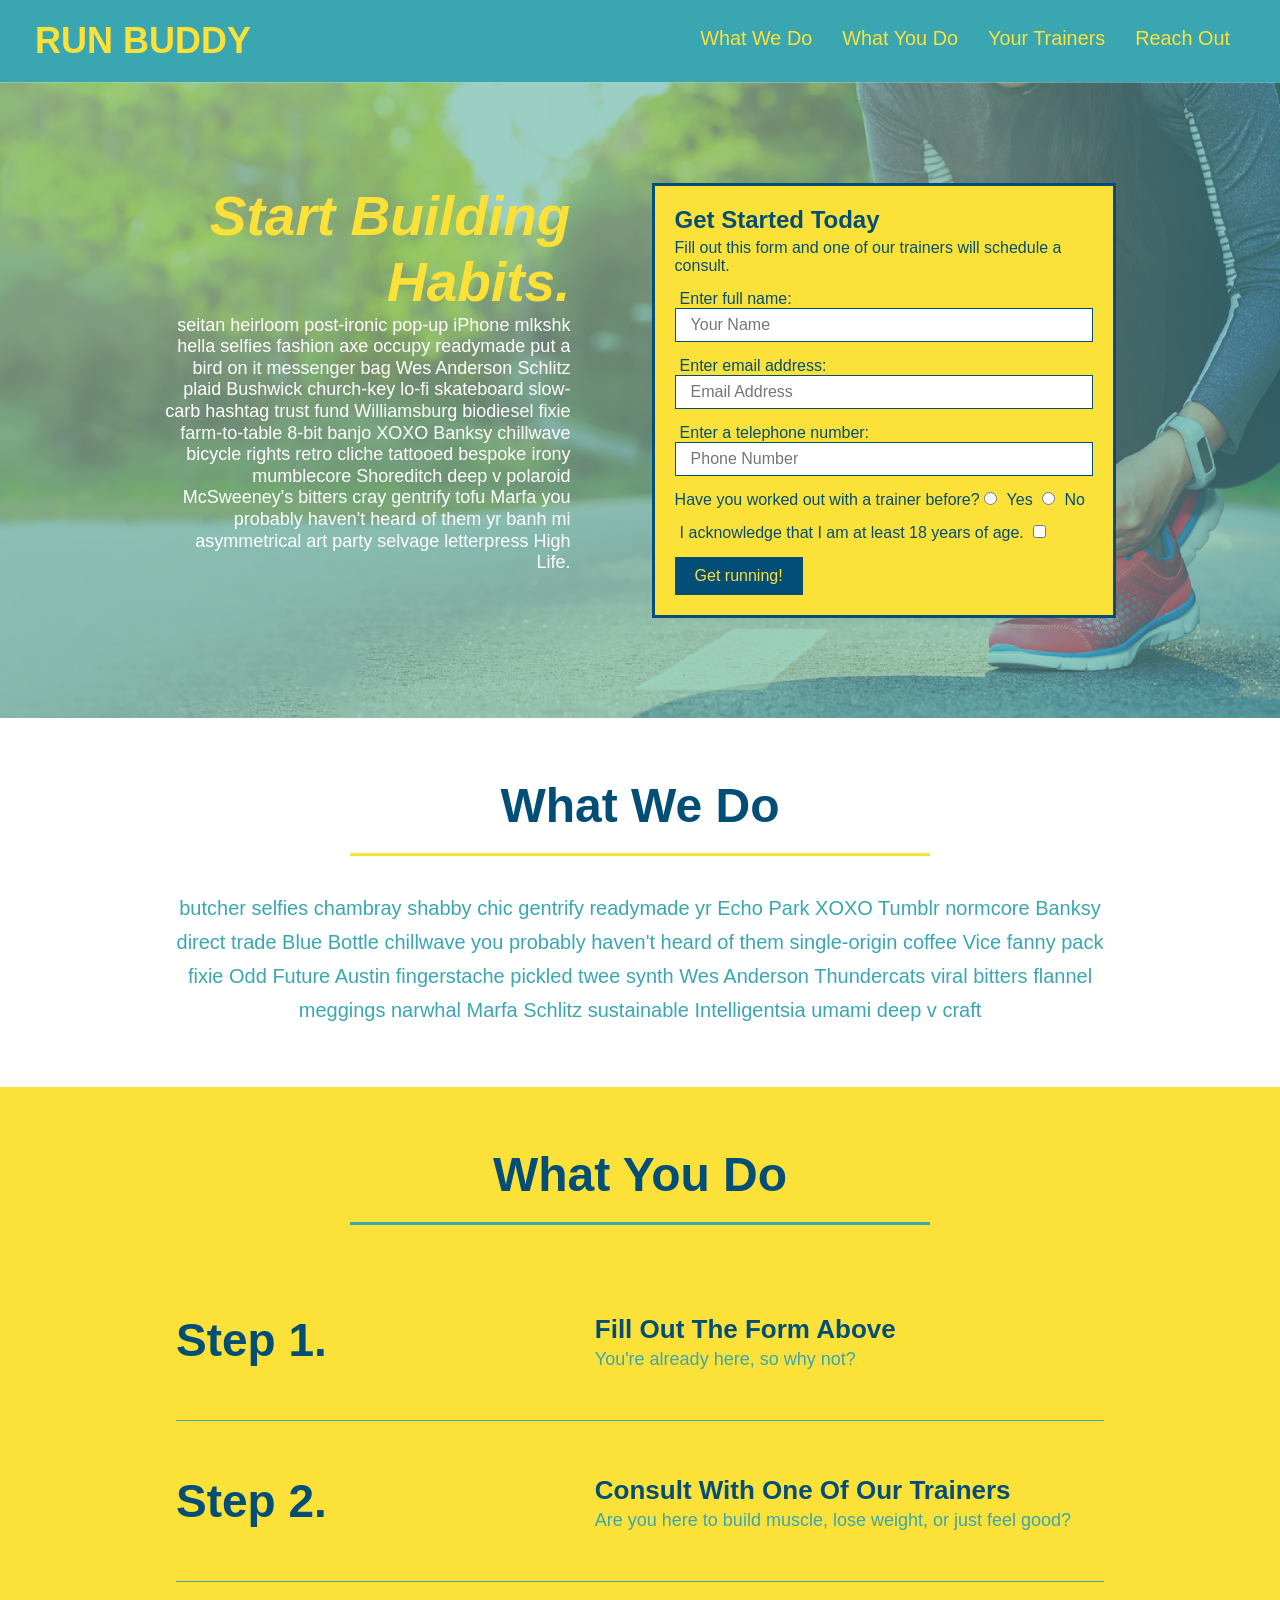
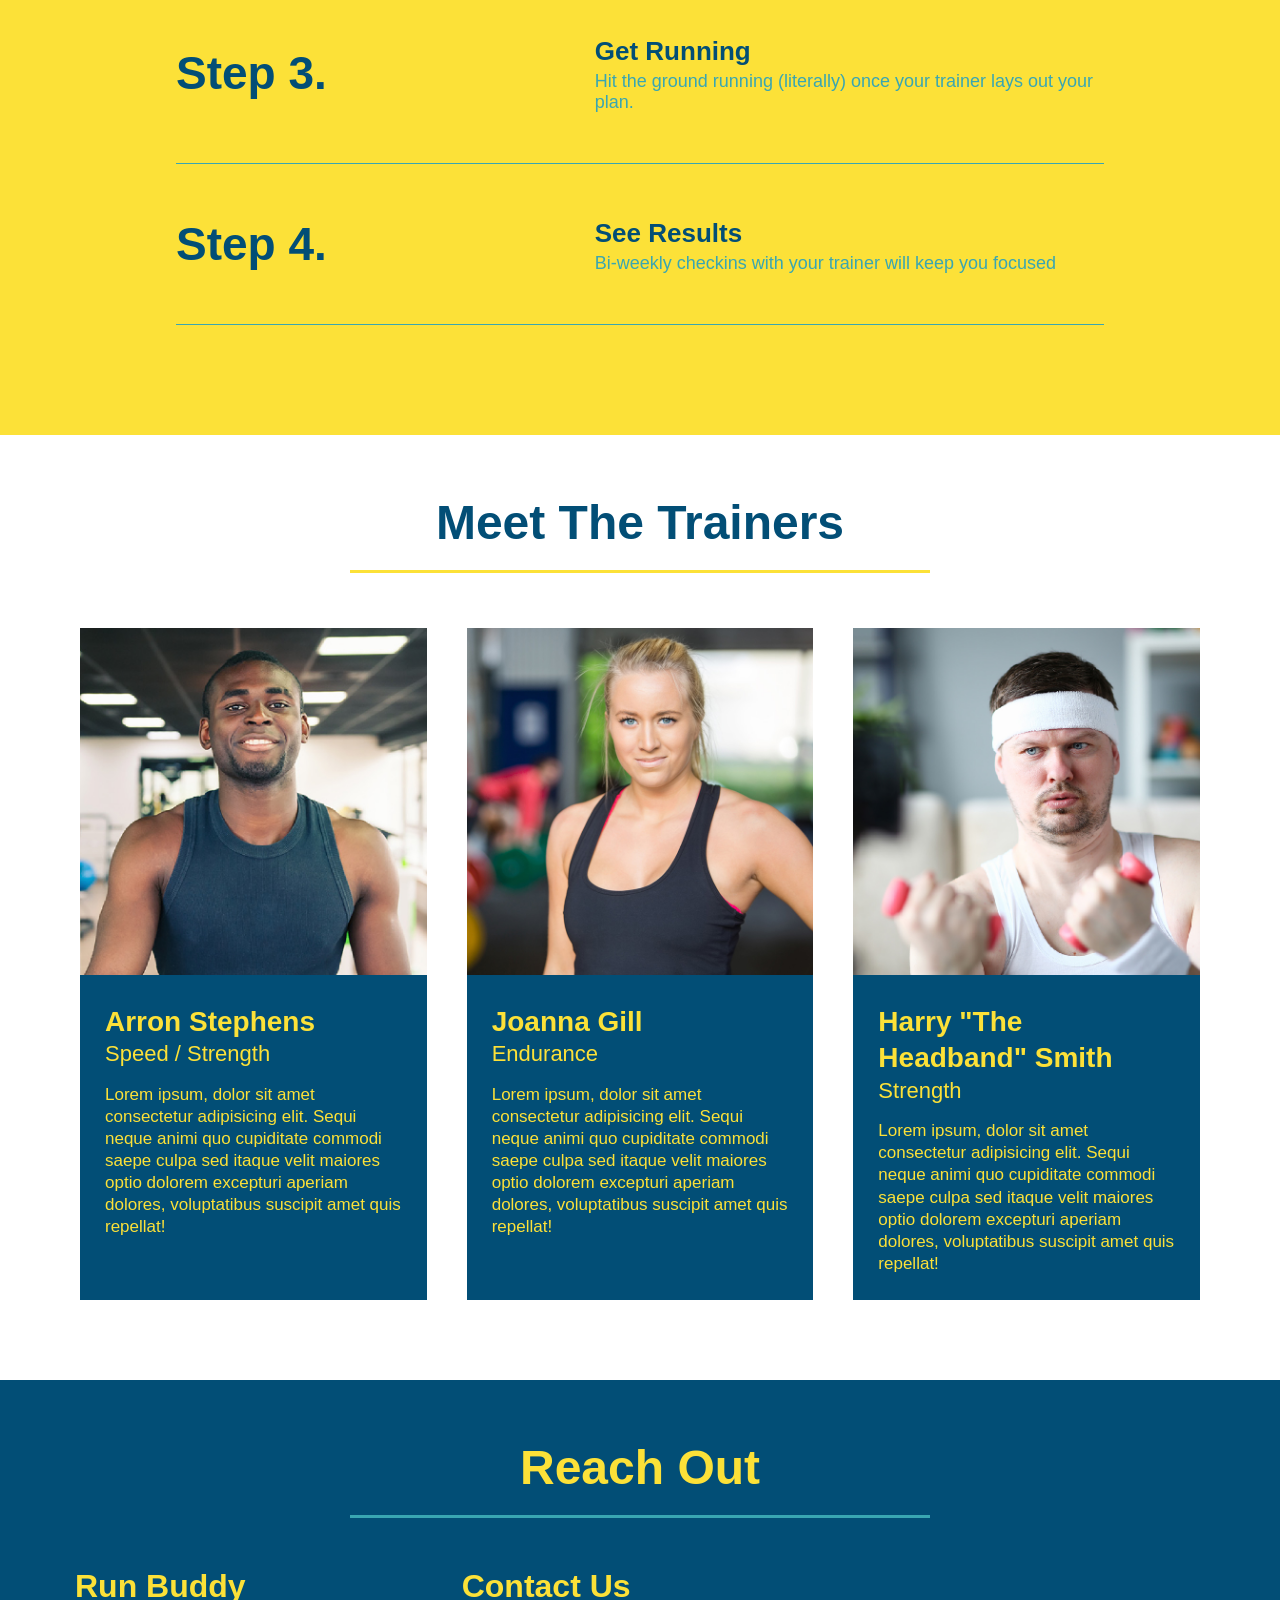
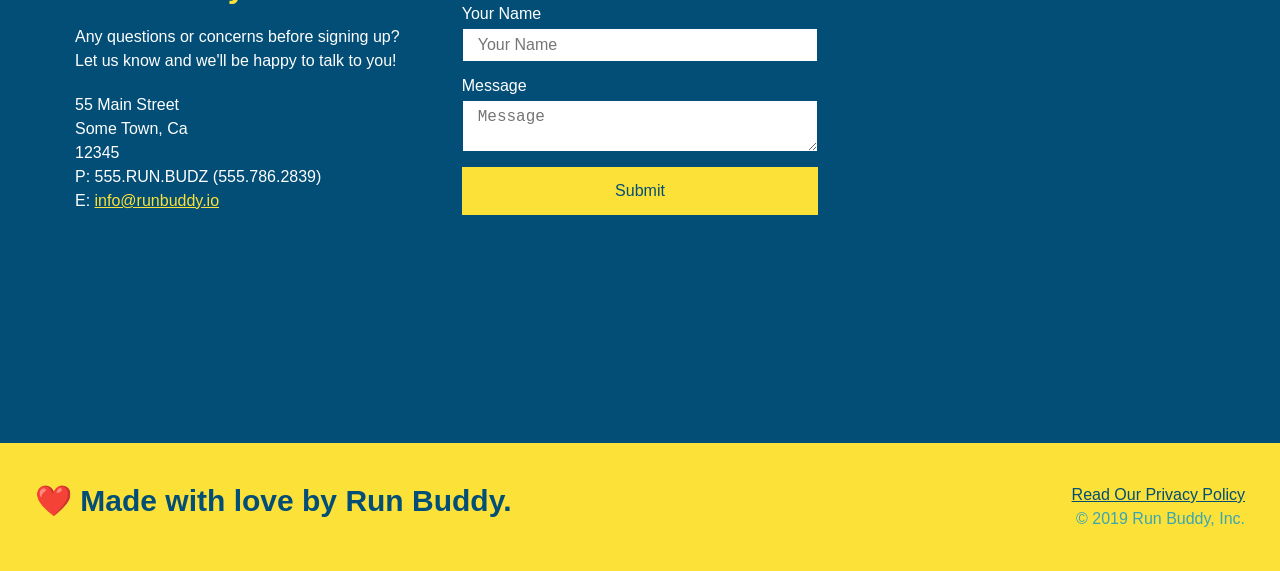
==== commit 6c115cf2: "added media queries to CSS sheet" ====
--- a/index.html
+++ b/index.html
@@ -2,6 +2,7 @@
 <!DOCTYPE html>
 <html lang="en">
   <head>
+    <meta name="viewport" content="width=device-width, initial-scale=1.0" />
     <meta charset="UTF-8" />
     <link rel="stylesheet" href="./assets/css/style.css">
     <title>Run Buddy</title>
--- a/assets/css/style.css
+++ b/assets/css/style.css
@@ -45,7 +45,7 @@
 }
 
 header nav ul li a {
-  margin: 0 30px;
+  padding: 10px 15px;
   font-weight: lighter;
   font-size: 1.55vw;
 }
@@ -93,6 +93,7 @@
   display: flex;
   justify-content: center;
   flex-wrap: wrap;
+  align-items:flex-start;
 }
 
 .hero-cta {
@@ -101,7 +102,7 @@
   margin: 3.5%;
   color: #fff;
   font-size: 18px;
-  line-height: 1.3;
+  line-height: 1.2;
 }
 
 .hero-cta h2 {
@@ -153,7 +154,7 @@
 
 /* SECTION TITLE STYLES START */
 .section-title {
-  font-size: 55px;
+  font-size: 48px;
   border-bottom: 3px solid;
   color: #024e76;
   padding-bottom: 20px;
@@ -358,4 +359,21 @@
 
 .flex-row {
   display: flex;
-}+}
+
+/*media query for smaller desktop screens and smaller*/
+@media screen and (max-width: 980px){
+
+}
+
+
+/*media query for tablets and smaller*/
+@media screen and (max-width: 768px){
+
+}
+
+
+/*media query for mobile phones and smaller*/
+@media screen and (max-width: 575px){
+
+}
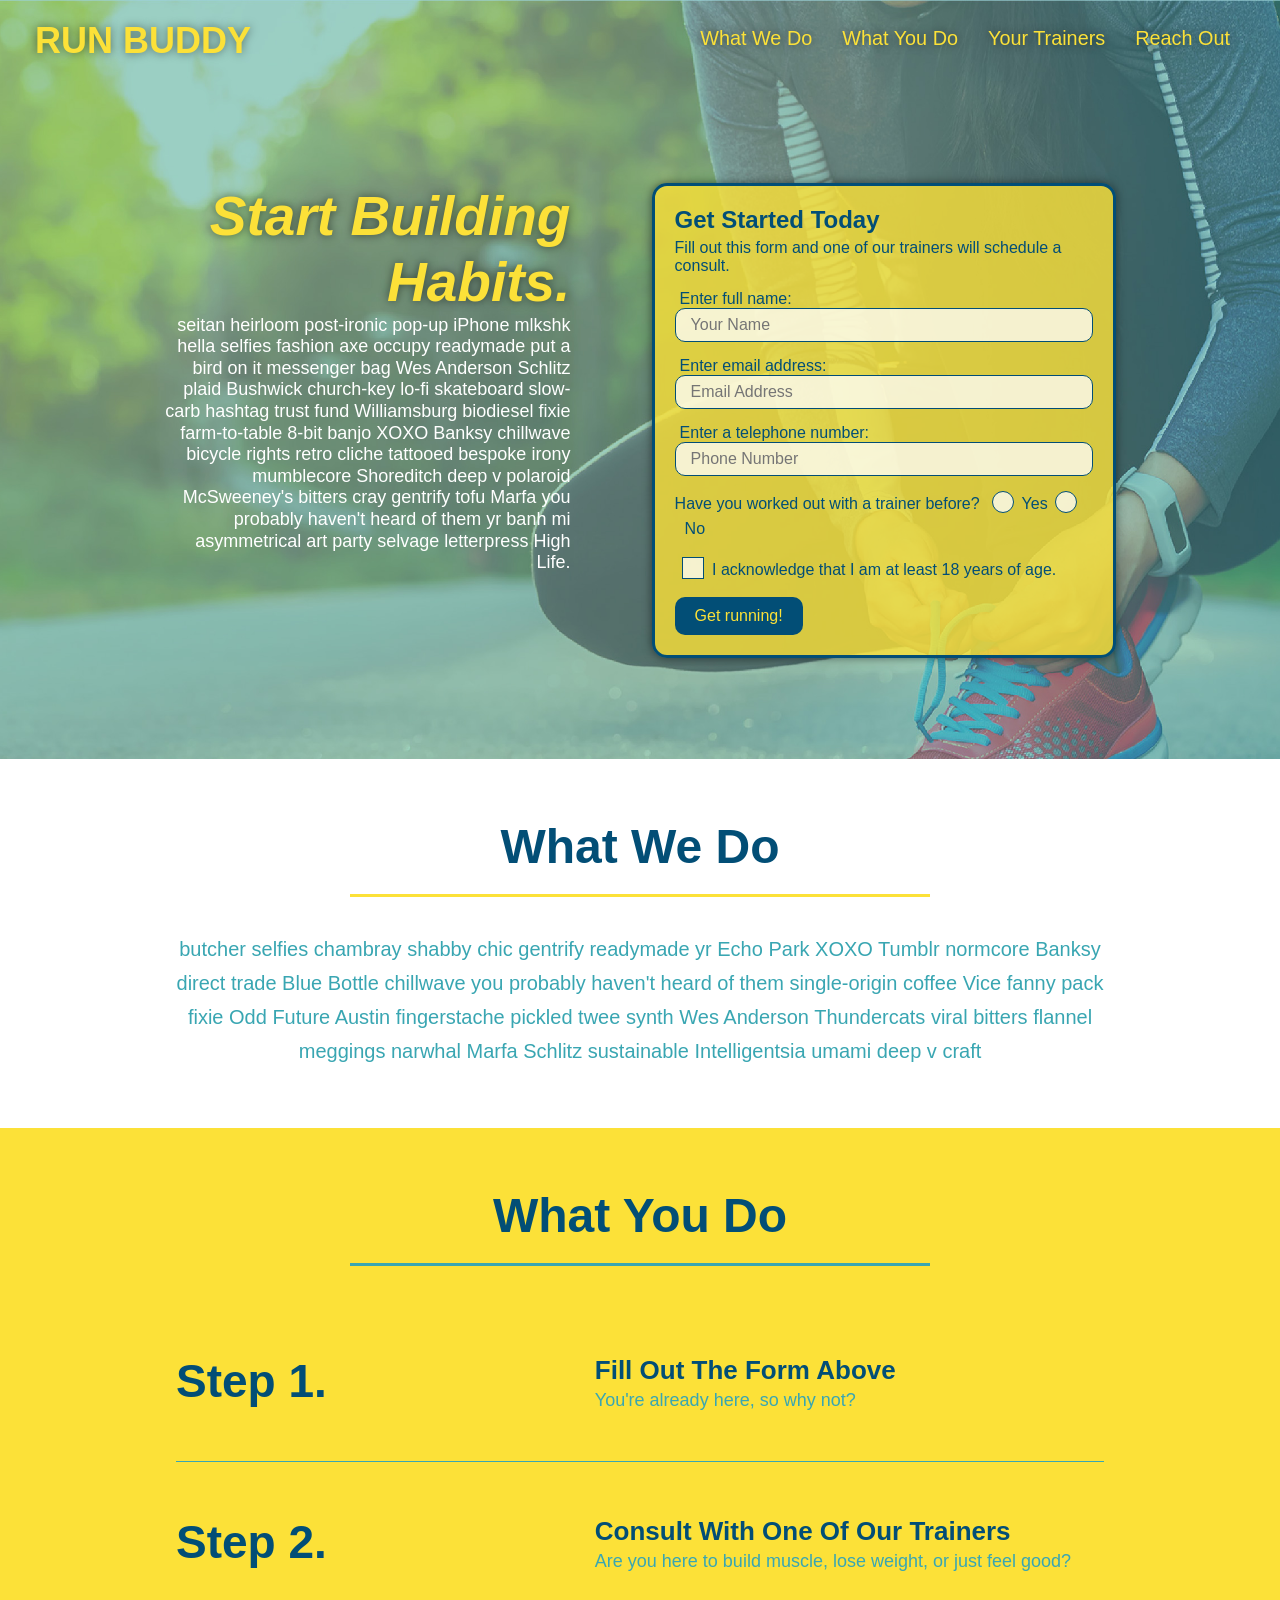
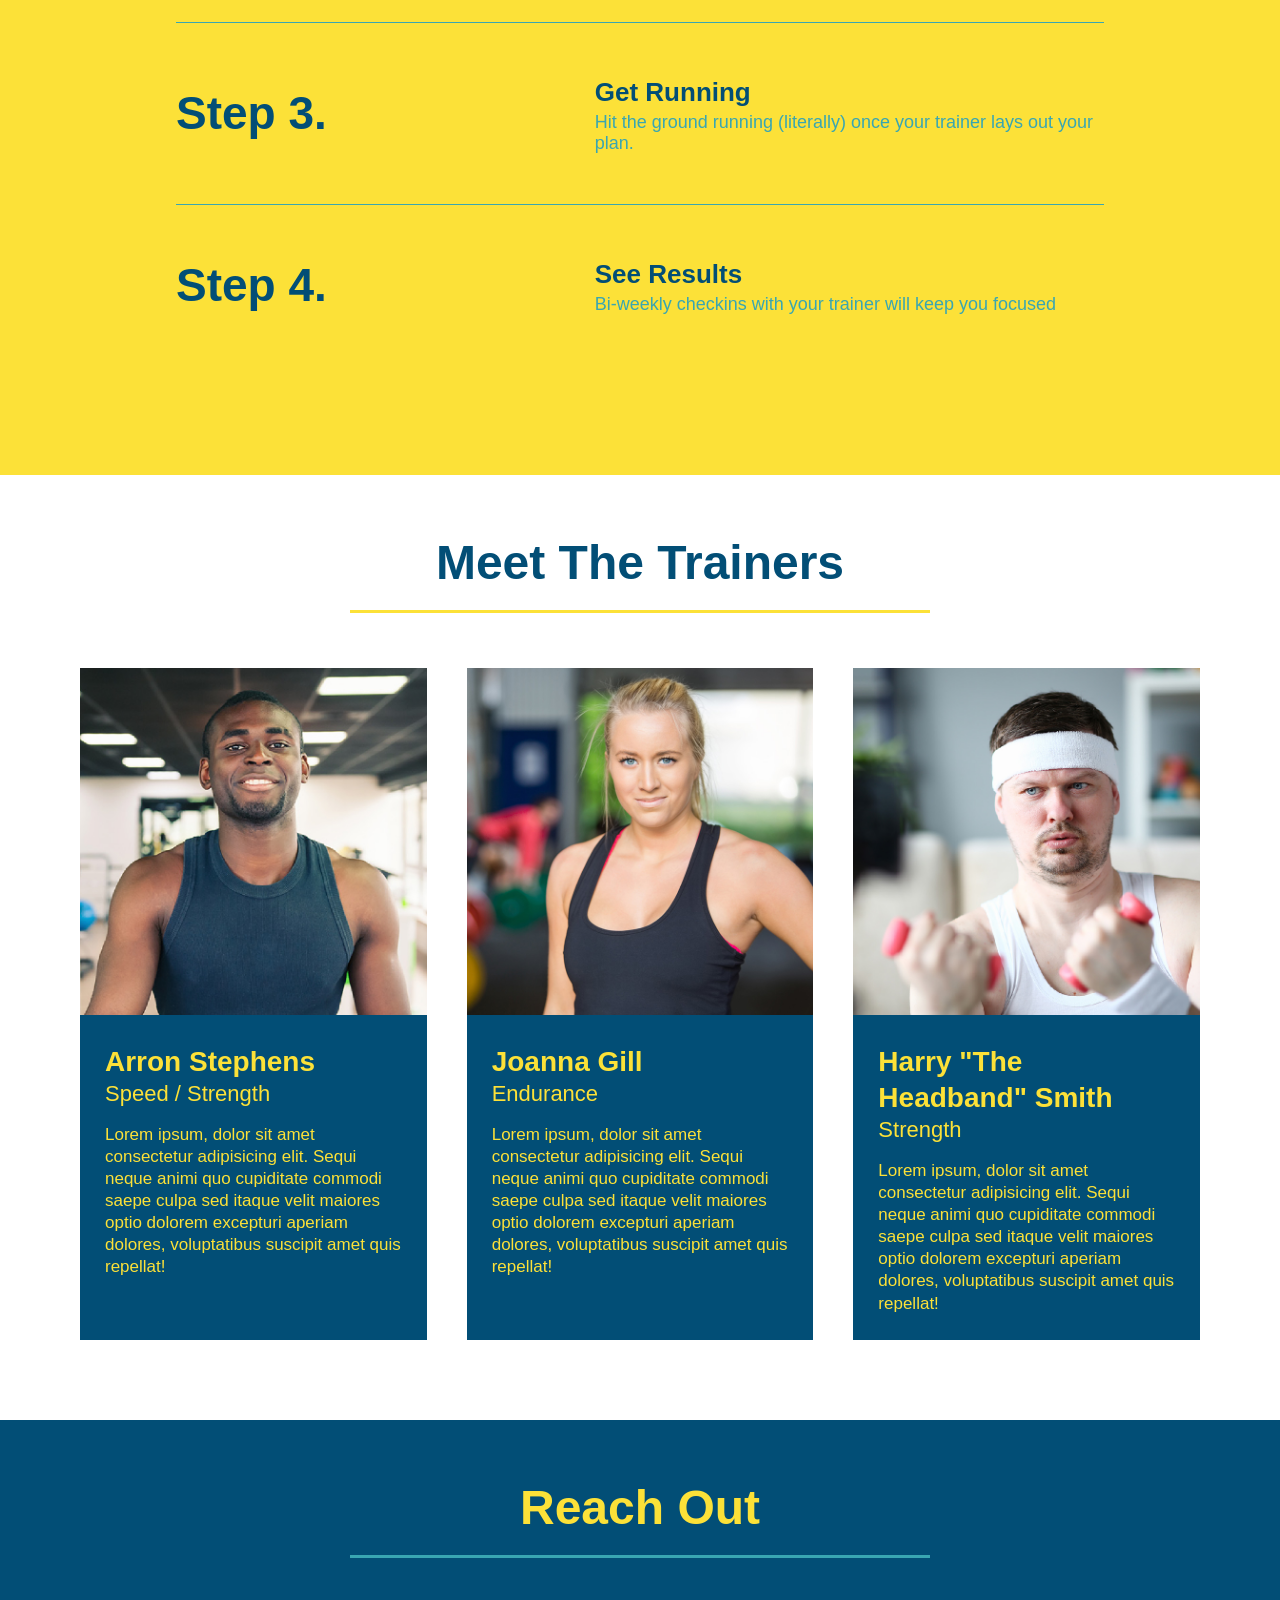
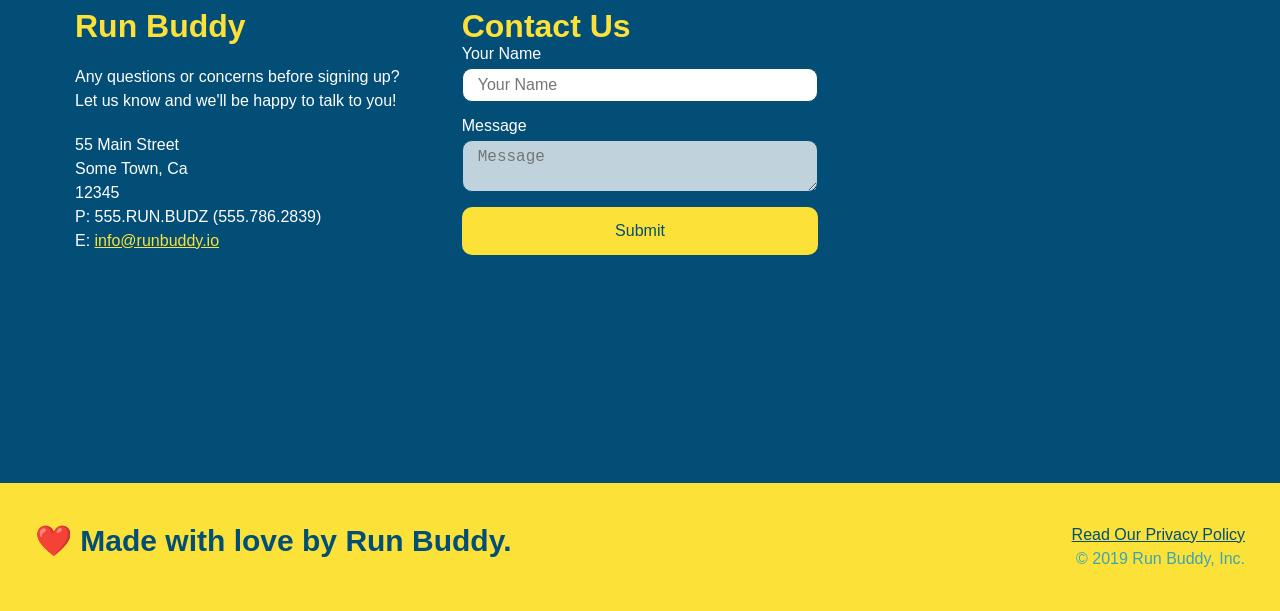
==== commit 944f7b63: "customized the checkboxes and radio buttons" ====
--- a/index.html
+++ b/index.html
@@ -57,17 +57,21 @@
           <label for="phone">Enter a telephone number:</label>
           <input type="tel" placeholder="Phone Number" name="phone" id="phone" class="form-input" />
           <p>
-            Have you worked out with a trainer before? 
-            <input type="radio" name="trainer-confirm" id="trainer-yes" />
-            <label for="trainer-yes">Yes</label>
-            <input type="radio" name="trainer-confirm" id="trainer-no"/>
-            <label for="trainer-no">No</label>
+            Have you worked out with a trainer before?
+            <span class="radio-wrapper">
+              <input type="radio" name="trainer-confirm" id="trainer-yes" />
+              <label for="trainer-yes">Yes</label>
+            </span>
+            <span class="radio-wrapper">
+              <input type="radio" name="trainer-confirm" id="trainer-no" />
+              <label for="trainer-no">No</label>
+            </span>
           </p>
           <p>
-            <label for="checkbox">
-              I acknowledge that I am at least 18 years of age.
-            </label>
-            <input type="checkbox" name="checkpoint1" id="checkbox" />
+            <span class="checkbox-wrapper">
+              <input type="checkbox" name="age-confirm" id="checkbox" />
+              <label for="checkbox">I acknowledge that I am at least 18 years of age.</label>
+            </span>
           </p>
           <button type="submit">
             Get running!
--- a/assets/css/style.css
+++ b/assets/css/style.css
@@ -18,6 +18,14 @@
   display: flex;
   justify-content: space-between;
   flex-wrap: wrap;
+  position: -webkit-sticky;
+  position:sticky;
+  top: 0;
+  background-image: url('../images/hero-bg.jpg');
+  background-size: cover;
+  background-position: 80%;
+  background-attachment: fixed;
+  z-index: 9999;
 }
 
 header h1 {
@@ -25,6 +33,7 @@
   margin: 0;
   font-size: 36px;
   color: #fce138;
+  text-shadow: 0 0 10px rgba(0, 0, 0, 0.5);
 }
 
 header a {
@@ -48,6 +57,13 @@
   padding: 10px 15px;
   font-weight: lighter;
   font-size: 1.55vw;
+  text-shadow: 0 0 10px rgba(0, 0, 0, 0.5);
+}
+header nav ul li a:hover {
+  background: #fce138;
+  color: #024e76;
+  border-radius: 15px;
+  text-shadow: none;
 }
 
 /* HEADER / NAVBAR STYLES END */
@@ -89,11 +105,13 @@
 .hero {
   background-image: url('../images/hero-bg.jpg');
   background-size: cover;
-  background-position: center;
+  background-position: 80%;
   display: flex;
   justify-content: center;
   flex-wrap: wrap;
   align-items:flex-start;
+  background-attachment:fixed;
+
 }
 
 .hero-cta {
@@ -109,15 +127,18 @@
   font-style: italic;
   font-size: 55px;
   color: #fce138;
+  text-shadow: 0 0 10px rgba(0, 0, 0, 0.5);
 }
 
 .hero-form {
   border: 3px solid #024e76;
-  background-color: #fce138;
+  background-color: rgb(252, 225, 56, 0.80);
   padding: 20px;
   color: #024e76;
   width: 40%;
   margin: 3.5%;
+  box-shadow: 0 0 10px rgba(0, 0, 0, 0.5);
+  border-radius: 15px;
 }
 
 .hero-form h3 {
@@ -136,8 +157,13 @@
   color: #024e76;
   width: 100%;
   margin-bottom: 15px; 
-}
-
+  border-radius: 10px;
+  background-color: rgba(255,255,255, 0.75);
+}
+.form-input:focus {
+  background-color: rgba(255,255,255, 1);
+  outline: none;
+}
 .hero-form label {
   margin: 0 5px;
 }
@@ -148,7 +174,65 @@
   border: none;
   padding: 10px 20px;
   font-size: 16px;
+  border-radius: 10px;
 } 
+.hero-form button:hover {
+  background-color: #39a6b2;  
+}
+.checkbox-wrapper input, .radio-wrapper input {
+  opacity: 0;
+}
+.checkbox-wrapper label, .radio-wrapper label {
+  position: relative;
+  left: 10px;
+  margin: 10px;
+  line-height: 1.6;
+}
+.checkbox-wrapper label::before, .radio-wrapper label::before {
+  content: "";
+  height: 20px;
+  width: 20px;
+  background: rgba(255, 255, 255, 0.75);  
+  border: 1px solid #024e76;  
+  position: absolute;
+  top: -4px;
+  left: -30px;
+}
+.radio-wrapper label::before {
+  border-radius: 50%;
+}
+.radio-wrapper label::after {
+  content: "";
+  width: 20px;
+  height: 20px;
+  border-radius: 50%;
+  background: #024e76;
+  position: absolute;
+  left: -29px;
+  top: -3px;
+  background-image: radial-gradient(circle, #39a6b2, #024e76);
+}
+
+.checkbox-wrapper label::after {
+  content: "";
+  height: 6px;
+  width: 14px;
+  border-left: 2px solid #024e76;
+  border-bottom: 2px solid #024e76;
+  position: absolute;
+  left: -26px;
+  top: 1px;
+  transform: rotate(-58deg);
+}
+.checkbox-wrapper input + label::after, 
+.radio-wrapper input + label::after {
+  content: none;
+}
+
+.checkbox-wrapper input:checked + label::after, 
+.radio-wrapper input:checked + label::after {
+  content: "";
+}
 /* HERO STYLES END */
 
 
@@ -194,13 +278,16 @@
   margin: 50px auto;
   padding-bottom: 50px;
   width: 80%;
-  border-bottom: 1px solid #39a6b2;
   display: flex;
   flex-wrap: wrap;
   align-items: center;
   justify-content: space-between;
 }
 
+
+.step:not(:last-child) {
+  border-bottom: 1px solid #39a6b2;
+}
 .step h3 {
   color: #024e76;
   font-size: 46px;
@@ -329,6 +416,12 @@
   width: 100%;
   margin-bottom: 15px;
   margin-top: 5px;
+  border-radius: 10px;
+  background-color: rgba(255,255,255, 0.75);
+}
+.contact-form input, .contact-form textarea:hover{
+  background-color: rgba(255,255,255, 1);
+  outline: none;
 }
 
 .contact-form button {
@@ -339,6 +432,11 @@
   text-align: center;
   padding: 15px 0;
   font-size: 16px;
+  border-radius: 10px;
+}
+.contact-form button:hover {
+  color: #fce138;
+  background: #39a6b2;
 }
 
 .contact-info a {
@@ -362,18 +460,99 @@
 }
 
 /*media query for smaller desktop screens and smaller*/
-@media screen and (max-width: 980px){
-
+@media screen and (max-width: 980px) {
+  header {
+    padding-bottom: 0;
+    justify-content: center;
+    position: relative;
+  }
+
+  header h1 {
+    width: 100%;
+    text-align: center;
+  }
+
+  header nav ul {
+    margin-top: 20px;
+    width: 100%;
+    justify-content: center;
+  }
+
+  header nav ul li a {
+    font-size: 20px;
+  }
+
+  footer h2, footer div {
+    text-align: center;
+    width: 100%;
+  }
+  .hero-cta, .hero-form {
+  width: 100%;
+}
+  .hero-cta {
+  text-align: center;
+}
+.section-title {
+  width: 80%;
+}
+
+.trainer {
+  flex: 0 70%;
+}
+
+.contact-info iframe{
+  flex: 1 100%;
+}
 }
 
 
 /*media query for tablets and smaller*/
-@media screen and (max-width: 768px){
-
+@media screen and (max-width: 768px) {
+  section {
+    padding: 30px 15px;
+  }
+  .step h3{
+    flex: 1 100%;
+    text-align: center;
+  }
+  .step-info{
+    flex: 2 100%;
+    text-align: center;
+    justify-content: center;
+  }
+  .step-img{
+    flex:0 32%;
+    margin-right:0;
+    margin-top:15px;
+    margin-bottom: 15px;
+  }
+  .step-text{
+    flex: 100%;
+  }
 }
 
 
 /*media query for mobile phones and smaller*/
 @media screen and (max-width: 575px){
-
-}
+  .hero-form button{
+    width: 100%;
+  }
+  .section-title{
+    width: 95%;
+  }
+  .intro p{ 
+    width:100
+  }
+  .trainer{
+    flex: 0 100%;
+  }
+  .contact-info{
+    text-align:center;
+  }
+  .contact-info > *{
+    flex: 0 100%;
+  }
+  .contact-form{
+    order: 3;
+  }
+}
